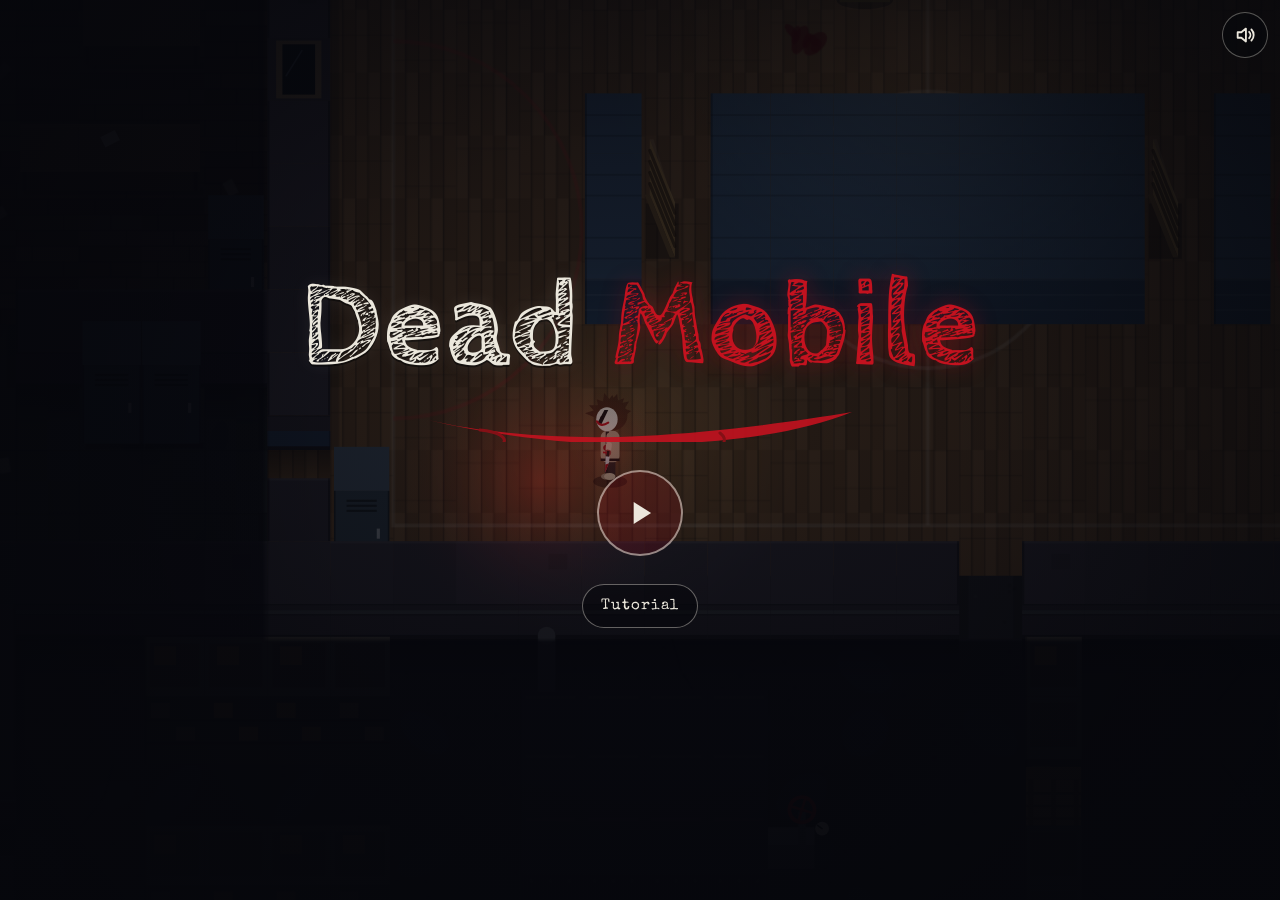
==== index.html @ 6b4eebea "Phase 2: Team-Spielregeln (Boden, Tragen, Haken, Retten, Heilen, Zappeln, Duo, Team-Ende) Neue Datei" ====
<!doctype html><html><head><meta charset=utf8><meta name=viewport content="width=device-width,initial-scale=1,viewport-fit=cover"><style>:root{color-scheme:light;box-sizing:border-box;padding-top:env(safe-area-inset-top,0px);padding-bottom:env(safe-area-inset-bottom,0px)}html{scroll-padding-top:env(safe-area-inset-top,0px)}body{margin:0;padding:0;font:14px -apple-system,BlinkMacSystemFont,sans-serif;background:#fff;color:#000}img{max-width:100%}[hidden]:not([hidden=until-found i]){display:none!important}</style></head><body>
<meta charset="utf-8">
<meta name="viewport" content="width=device-width, initial-scale=1, maximum-scale=1, user-scalable=no, viewport-fit=cover">
<meta name="theme-color" content="#06070c">
<meta name="apple-mobile-web-app-capable" content="yes">
<meta name="mobile-web-app-capable" content="yes">
<meta name="apple-mobile-web-app-status-bar-style" content="black-translucent">
<meta name="apple-mobile-web-app-title" content="Dead Mobile">
<link rel="apple-touch-icon" id="appIcon">
<link rel="icon" id="favIcon">
<title>Dead Mobile</title>
<meta name="description" content="Ein Polizist, eine verlassene Schule, ein geschminkter Killer. Aufgaben erledigen, unentdeckt bleiben, durchs Tor entkommen.">
<link rel="preconnect" href="https://fonts.googleapis.com">
<link rel="preconnect" href="https://fonts.gstatic.com" crossorigin>
<link rel="stylesheet" href="https://fonts.googleapis.com/css2?family=Cabin+Sketch:wght@700&family=Special+Elite&display=swap">
<link rel="stylesheet" href="css/style.css">

<canvas id="c" aria-label="Spielfeld"></canvas>
<div id="safe"></div>

<button id="pauseBtn" class="rnd" hidden aria-label="Pause">
  <svg viewBox="0 0 24 24"><path d="M9 5v14M15 5v14"/></svg>
</button>
<div id="specBar" hidden role="status" aria-live="polite">
  <svg viewBox="0 0 24 24" aria-hidden="true"><path d="M2 12s3.6-6 10-6 10 6 10 6-3.6 6-10 6S2 12 2 12z"/><circle cx="12" cy="12" r="3"/></svg>
  <span><span id="specText"></span><small id="specWho"></small></span>
  <button id="specNext" class="rnd" hidden aria-label="Anderen Teamkollegen ansehen" title="Wechseln"><svg viewBox="0 0 24 24"><path d="M4 9h13l-3.5-3.5M20 15H7l3.5 3.5"/></svg></button>
  <button id="specEnd" class="pill gold">Ergebnis</button>
</div>
<div id="tutCard" hidden role="status" aria-live="polite">
  <div class="thead"><div id="tutStep" class="tstep"></div><button id="tutSkip" class="skip">Überspringen ›</button></div>
  <p id="tutText"></p>
  <div class="row" id="tutGoRow" hidden><button id="tutGo" class="pill gold">Los geht’s</button></div>
</div>

<section id="title" class="screen">
  <h1 class="logo">Dead <span class="red">Mobile</span></h1>
  <svg class="smear" viewBox="0 0 440 34" aria-hidden="true"><path d="M8 12c60 14 140 20 214 16 76-4 150-14 210-24-40 16-92 26-150 30-80 6-170 2-274-22z" fill="#c3121f"/><path d="M60 22c20 2 26 8 24 12M300 25c4 3 5 6 4 9" stroke="#8e0f16" stroke-width="3" fill="none" stroke-linecap="round"/></svg>
  <button id="play" class="btn" aria-label="Spielen"><svg viewBox="0 0 24 24"><path d="M8 5v14l11-7z"/></svg></button>
  <button id="tutBtn" class="pill">Tutorial</button>
  <div id="best" class="best" hidden></div>
  <button id="sndT" class="rnd" aria-label="Ton an oder aus"></button>
</section>

<section id="pause" class="screen" hidden>
  <div class="row">
    <button id="resume" class="btn" aria-label="Weiter"><svg viewBox="0 0 24 24"><path d="M8 5v14l11-7z"/></svg></button>
    <button id="restart" class="btn" aria-label="Neu starten"><svg viewBox="0 0 24 24"><path d="M12 4a8 8 0 1 1-7.7 5.9l1.9.6A6 6 0 1 0 12 6v3L7 5l5-4z"/></svg></button>
  </div>
  <button id="sndP" class="rnd" aria-label="Ton an oder aus"></button>
</section>

<div id="rotate" role="alert">
  <h2 class="logo">Dead <span class="red">Mobile</span></h2>
  <svg viewBox="0 0 48 48" aria-hidden="true"><rect x="15" y="5" width="18" height="38" rx="3.5"/><path d="M21 9h6M22.5 39h3"/><path d="M38 30a14 14 0 0 1-8 10" stroke="#c3121f"/><path d="M29 36.5l1 3.8-3.8 1" stroke="#c3121f"/></svg>
  <p>Dreh dein Handy quer</p>
</div>

<section id="end" class="screen" hidden>
  <h2 id="endWord" class="logo"></h2>
  <div id="teamRes" class="tres" hidden></div>
  <div class="sum"><div class="grade"><b id="grade"></b><span id="score"></span></div><div id="sgrid" class="sgrid"></div></div>
  <div id="endStats" class="stats"></div>
  <div id="endBest" class="best" hidden></div>
  <button id="again" class="btn" aria-label="Nochmal"><svg viewBox="0 0 24 24"><path d="M12 4a8 8 0 1 1-7.7 5.9l1.9.6A6 6 0 1 0 12 6v3L7 5l5-4z"/></svg></button>
</section>
<!-- Reihenfolge wichtig: klassische Skripte teilen sich den globalen Gültigkeitsbereich (läuft auch per file://). -->
<script src="js/core.js"></script>
<script src="js/maps/schule.js"></script>
<script src="js/map.js"></script>
<script src="js/audio.js"></script>
<script src="js/state.js"></script>
<script src="js/tutorial.js"></script>
<script src="js/survivor.js"></script>
<script src="js/tasks.js"></script>
<script src="js/killer.js"></script>
<script src="js/flow.js"></script>
<script src="js/rules.js"></script>
<script src="js/render.js"></script>
<script src="js/figures.js"></script>
<script src="js/tiles.js"></script>
<script src="js/light.js"></script>
<script src="js/hud.js"></script>
<script src="js/main.js"></script>

</body></html>
---- css/style.css ----
/* Bewusst ein einziger Look (Nacht, Kreide, Blut) – kein Hell/Dunkel-Wechsel. */
:root{
  --ink:#06070c; --ink2:#0d0f17; --chalk:#ebe7dc; --chalk2:#a8a397; --blood:#c3121f; --stain:#ff2d2d;
  --navy:#1f2e5a; --blue:#5b86d8; --aura:#f2c14b;
  --f-chalk:"Cabin Sketch","Chalkboard SE","Marker Felt",system-ui,sans-serif;
  --f-type:"Special Elite","American Typewriter","Courier New",ui-monospace,monospace;
  color-scheme:dark;
}
*{box-sizing:border-box}
[hidden]{display:none!important}
html,body{height:100%;margin:0;background:var(--ink);overflow:hidden;overscroll-behavior:none}
body{color:var(--chalk);font-family:var(--f-type);-webkit-user-select:none;user-select:none;-webkit-tap-highlight-color:transparent;-webkit-touch-callout:none;touch-action:none}
#c{position:fixed;left:0;top:0;display:block;touch-action:none;background:#050807}
#safe{position:fixed;left:0;top:0;width:0;height:0;visibility:hidden;pointer-events:none;
  padding:env(safe-area-inset-top,0px) env(safe-area-inset-right,0px) env(safe-area-inset-bottom,0px) env(safe-area-inset-left,0px)}
.screen{position:fixed;inset:0;z-index:5;display:flex;flex-direction:column;align-items:center;justify-content:center;gap:clamp(14px,3.2vh,28px);text-align:center;
  padding:calc(env(safe-area-inset-top,0px) + 16px) calc(env(safe-area-inset-right,0px) + 16px) calc(env(safe-area-inset-bottom,0px) + 16px) calc(env(safe-area-inset-left,0px) + 16px);
  background:radial-gradient(120% 90% at 50% 45%,rgba(6,7,12,.35) 0%,rgba(6,7,12,.82) 60%,rgba(6,7,12,.96) 100%)}

.logo{margin:0;font-family:var(--f-chalk);font-weight:700;line-height:.9;letter-spacing:.01em;color:var(--chalk);
  font-size:clamp(46px,min(12vw,17vh),124px);text-wrap:balance;position:relative;
  text-shadow:0 0 18px rgba(235,231,220,.12),0 2px 0 rgba(0,0,0,.6)}
.logo .red{color:var(--blood);text-shadow:0 0 22px rgba(195,18,31,.45)}
.logo .gold{color:var(--aura);text-shadow:0 0 26px rgba(242,193,75,.45)}
.smear{display:block;width:min(70vw,440px);height:auto;margin:-4px auto 0;opacity:.9}
.tag{margin:0;font-size:13px;letter-spacing:.24em;text-transform:uppercase;color:var(--chalk2);opacity:.85}
.row{display:flex;gap:14px;align-items:center;justify-content:center;flex-wrap:wrap}
.btn{appearance:none;border:2px solid rgba(235,231,220,.55);background:rgba(195,18,31,.16);color:var(--chalk);
  width:86px;height:86px;border-radius:50%;display:grid;place-items:center;cursor:pointer;transition:transform .12s,background .2s}
.btn:active{transform:scale(.94)}
.btn:hover{background:rgba(195,18,31,.3)}
.btn:focus-visible,.rnd:focus-visible,.pill:focus-visible{outline:3px solid var(--aura);outline-offset:3px}
.btn svg{width:38px;height:38px;fill:currentColor}
.rnd{appearance:none;border:1.5px solid rgba(235,231,220,.35);background:rgba(6,7,12,.45);color:var(--chalk);
  width:46px;height:46px;border-radius:50%;display:grid;place-items:center;cursor:pointer}
.rnd svg{width:22px;height:22px;fill:none;stroke:currentColor;stroke-width:2;stroke-linecap:round;stroke-linejoin:round}
.pill{appearance:none;border:1.5px solid rgba(235,231,220,.4);background:rgba(6,7,12,.55);color:var(--chalk);
  font:15px/1 var(--f-type);letter-spacing:.06em;padding:11px 18px;border-radius:999px;cursor:pointer;min-height:44px}
.pill.gold{background:var(--aura);color:#1a1406;border-color:var(--aura);font-size:17px;padding:12px 22px}
#pauseBtn{position:fixed;z-index:4;top:calc(env(safe-area-inset-top,0px) + 10px);right:calc(env(safe-area-inset-right,0px) + 10px)}
#sndT{position:fixed;top:calc(env(safe-area-inset-top,0px) + 12px);right:calc(env(safe-area-inset-right,0px) + 12px)}
#tutCard{position:fixed;z-index:3;left:50%;transform:translateX(-50%);top:calc(env(safe-area-inset-top,0px) + 50px);
  width:min(540px,calc(100vw - 32px));padding:12px 16px 14px;border-radius:14px;pointer-events:none;
  background:rgba(6,7,12,.8);border:1px solid rgba(235,231,220,.18);box-shadow:0 8px 30px rgba(0,0,0,.5);text-align:left}
#tutCard .thead{display:flex;align-items:center;justify-content:space-between;gap:12px;margin:-6px -8px 2px 0}
#tutCard .tstep{font-size:11px;letter-spacing:.2em;text-transform:uppercase;color:var(--aura)}
#tutCard .skip{appearance:none;border:0;background:none;color:var(--chalk2);font:13px/1 var(--f-type);letter-spacing:.04em;padding:10px 8px;min-height:36px;cursor:pointer;text-decoration:underline;text-underline-offset:3px}
#tutCard .skip:focus-visible{outline:2px solid var(--aura);outline-offset:2px}
#tutCard p{margin:0;font-size:15px;line-height:1.38;color:var(--chalk);text-wrap:pretty}
#tutCard .row{justify-content:flex-start;margin-top:12px}
#tutCard button{pointer-events:auto}
@media (max-height:430px){#tutCard{top:calc(env(safe-area-inset-top,0px) + 46px);padding:9px 14px 10px}#tutCard p{font-size:14px;line-height:1.3}}
.stats{display:flex;gap:10px;align-items:center;justify-content:center;font-size:22px;font-variant-numeric:tabular-nums}
.stats svg{width:26px;height:26px}
.ic-on{fill:var(--aura);filter:drop-shadow(0 0 6px rgba(242,193,75,.6))}
.ic-off{fill:rgba(235,231,220,.2)}
.time{margin-left:10px;color:var(--chalk)}
.best{font-size:15px;color:var(--chalk2);display:flex;gap:8px;align-items:center}
.best svg{width:18px;height:18px;fill:var(--chalk2)}
#endWord.lose{color:var(--blood);text-shadow:0 0 26px rgba(195,18,31,.5)}
#endWord.win{color:var(--chalk)}
/* Zusammenfassung */
#end{gap:clamp(8px,2.4vh,18px)}
#endWord{font-size:clamp(34px,min(8vw,12vh),80px);margin:0}
.sum{display:flex;align-items:center;gap:clamp(16px,4vw,44px)}
.grade{display:flex;flex-direction:column;align-items:center;gap:2px}
.grade b{font-family:var(--f-chalk);font-size:clamp(56px,min(12vw,22vh),120px);line-height:.9;color:var(--aura);text-shadow:0 0 30px rgba(242,193,75,.45)}
.grade b.lo{color:var(--chalk2);text-shadow:none}
.grade span{font-size:13px;color:var(--chalk2);font-variant-numeric:tabular-nums}
.sgrid{display:grid;grid-template-columns:repeat(2,minmax(0,auto));gap:clamp(4px,1.2vh,9px) clamp(18px,3vw,34px);text-align:left}
.sgrid div{display:flex;justify-content:space-between;gap:16px;font-size:clamp(14px,min(2.6vw,4.4vh),18px);color:var(--chalk2);border-bottom:1px solid rgba(235,231,220,.1);padding-bottom:3px}
.sgrid div b{color:var(--chalk);font-variant-numeric:tabular-nums}
@media (max-aspect-ratio:1/1){.sum{flex-direction:column}}
/* Handy: nur quer spielbar */
#rotate{position:fixed;inset:0;z-index:30;display:none;flex-direction:column;align-items:center;justify-content:center;gap:22px;text-align:center;
  padding:calc(env(safe-area-inset-top,0px) + 24px) 24px calc(env(safe-area-inset-bottom,0px) + 24px);background:radial-gradient(120% 80% at 50% 40%,#11131d 0%,var(--ink) 70%)}
#rotate .logo{font-size:clamp(40px,12vw,64px)}
#rotate svg{width:92px;height:92px;fill:none;stroke:var(--chalk);stroke-width:1.6;stroke-linecap:round;stroke-linejoin:round;animation:turnphone 2.6s ease-in-out infinite}
#rotate p{margin:0;font-size:17px;color:var(--chalk2);letter-spacing:.04em}
@keyframes turnphone{0%,18%{transform:rotate(0)}48%,82%{transform:rotate(-90deg)}100%{transform:rotate(0)}}
@media (orientation:portrait) and (pointer:coarse){#rotate{display:flex}}
@media (prefers-reduced-motion: reduce){.btn{transition:none}#rotate svg{animation:none;transform:rotate(-90deg)}}
/* Team: Zuschauen und Ergebnis pro Survivor */
#specBar{position:fixed;z-index:3;left:50%;transform:translateX(-50%);top:calc(env(safe-area-inset-top,0px) + 50px);
  display:flex;align-items:center;gap:10px;padding:5px 6px 5px 13px;border-radius:999px;white-space:nowrap;
  background:rgba(6,7,12,.84);border:1px solid rgba(235,231,220,.22);box-shadow:0 8px 26px rgba(0,0,0,.5);font-size:13px}
#specBar>svg{width:19px;height:19px;flex:none;fill:none;stroke:var(--aura);stroke-width:2}
#specBar>span{display:flex;flex-direction:column;line-height:1.15}
#specBar small{font-size:10.5px;letter-spacing:.12em;text-transform:uppercase;color:var(--chalk2)}
#specBar small:empty{display:none}
#specBar .rnd{width:36px;height:36px;flex:none}
#specBar .rnd svg{width:19px;height:19px}
#specBar .pill.gold{min-height:36px;font-size:14px;padding:8px 16px}
/* Schmal: Banner nach unten (oben ist kein Platz neben der Team-Spalte) */
@media (max-width:780px){#specBar{top:auto;bottom:calc(env(safe-area-inset-bottom,0px) + 14px)}}
.tres{display:flex;gap:clamp(12px,3vw,30px);justify-content:center;flex-wrap:wrap;margin:-4px 0 -2px}
.tres .tr{display:flex;flex-direction:column;align-items:center;gap:3px;min-width:84px}
.tres .tp{width:clamp(38px,9vh,54px);height:clamp(38px,9vh,54px);border-radius:50%;overflow:hidden;display:grid;place-items:center;
  border:2px solid rgba(235,231,220,.35);background:#11131b}
.tres .tp img{width:100%;height:100%;display:block}
.tres .tp span{width:100%;height:100%;display:grid;place-items:center;font:700 22px var(--f-chalk);color:var(--chalk)}
.tres b{font-weight:400;font-size:14px;color:var(--chalk)}
.tres i{font-style:normal;font-size:11px;letter-spacing:.16em;text-transform:uppercase;color:var(--chalk2)}
.tres .escaped .tp{border-color:#7dff9a;box-shadow:0 0 12px rgba(125,255,160,.35)}
.tres .escaped i{color:#7dff9a}
.tres .dead .tp{border-color:rgba(195,18,31,.8);filter:grayscale(.85) brightness(.7)}
.tres .dead i{color:var(--stain)}
.tres .me b{color:var(--aura)}
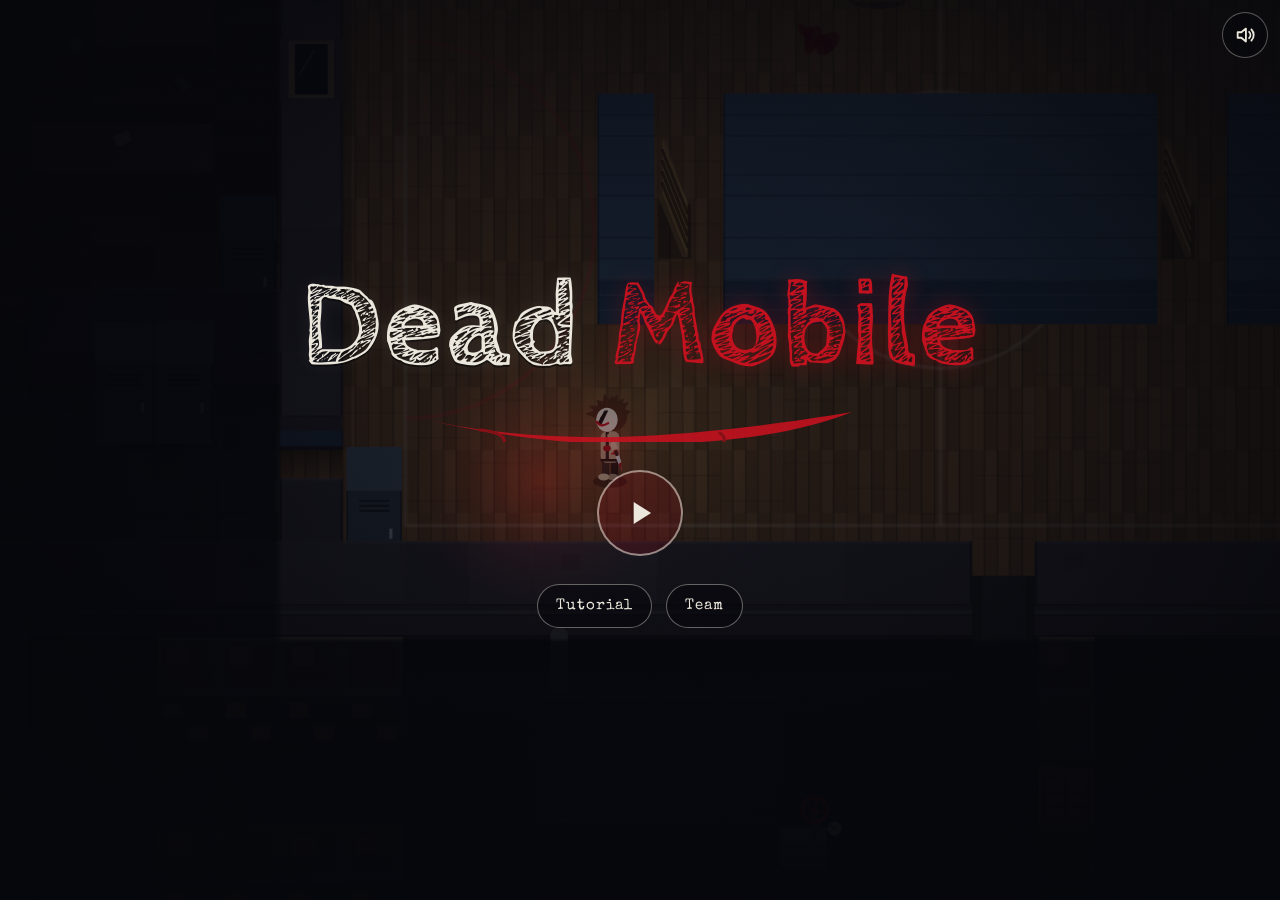
==== commit 89bbf831: "Netz Teil 1: Verbindung und Lobby (PeerJS/BroadcastChannel, Team-Menü, Raum) - js/net.js: Räume mit " ====
--- a/index.html
+++ b/index.html
@@ -21,12 +21,6 @@
 <button id="pauseBtn" class="rnd" hidden aria-label="Pause">
   <svg viewBox="0 0 24 24"><path d="M9 5v14M15 5v14"/></svg>
 </button>
-<div id="specBar" hidden role="status" aria-live="polite">
-  <svg viewBox="0 0 24 24" aria-hidden="true"><path d="M2 12s3.6-6 10-6 10 6 10 6-3.6 6-10 6S2 12 2 12z"/><circle cx="12" cy="12" r="3"/></svg>
-  <span><span id="specText"></span><small id="specWho"></small></span>
-  <button id="specNext" class="rnd" hidden aria-label="Anderen Teamkollegen ansehen" title="Wechseln"><svg viewBox="0 0 24 24"><path d="M4 9h13l-3.5-3.5M20 15H7l3.5 3.5"/></svg></button>
-  <button id="specEnd" class="pill gold">Ergebnis</button>
-</div>
 <div id="tutCard" hidden role="status" aria-live="polite">
   <div class="thead"><div id="tutStep" class="tstep"></div><button id="tutSkip" class="skip">Überspringen ›</button></div>
   <p id="tutText"></p>
@@ -37,7 +31,7 @@
   <h1 class="logo">Dead <span class="red">Mobile</span></h1>
   <svg class="smear" viewBox="0 0 440 34" aria-hidden="true"><path d="M8 12c60 14 140 20 214 16 76-4 150-14 210-24-40 16-92 26-150 30-80 6-170 2-274-22z" fill="#c3121f"/><path d="M60 22c20 2 26 8 24 12M300 25c4 3 5 6 4 9" stroke="#8e0f16" stroke-width="3" fill="none" stroke-linecap="round"/></svg>
   <button id="play" class="btn" aria-label="Spielen"><svg viewBox="0 0 24 24"><path d="M8 5v14l11-7z"/></svg></button>
-  <button id="tutBtn" class="pill">Tutorial</button>
+  <div class="row"><button id="tutBtn" class="pill">Tutorial</button><button id="teamBtn" class="pill">Team</button></div>
   <div id="best" class="best" hidden></div>
   <button id="sndT" class="rnd" aria-label="Ton an oder aus"></button>
 </section>
@@ -46,6 +40,7 @@
   <div class="row">
     <button id="resume" class="btn" aria-label="Weiter"><svg viewBox="0 0 24 24"><path d="M8 5v14l11-7z"/></svg></button>
     <button id="restart" class="btn" aria-label="Neu starten"><svg viewBox="0 0 24 24"><path d="M12 4a8 8 0 1 1-7.7 5.9l1.9.6A6 6 0 1 0 12 6v3L7 5l5-4z"/></svg></button>
+    <button id="leaveP" class="btn" hidden aria-label="Zum Menü"><svg viewBox="0 0 24 24"><path d="M4 3h10v2H6v14h8v2H4zM15.5 7.5 20 12l-4.5 4.5V13.5H9v-3h6.5z"/></svg></button>
   </div>
   <button id="sndP" class="rnd" aria-label="Ton an oder aus"></button>
 </section>
@@ -58,12 +53,61 @@
 
 <section id="end" class="screen" hidden>
   <h2 id="endWord" class="logo"></h2>
-  <div id="teamRes" class="tres" hidden></div>
   <div class="sum"><div class="grade"><b id="grade"></b><span id="score"></span></div><div id="sgrid" class="sgrid"></div></div>
   <div id="endStats" class="stats"></div>
   <div id="endBest" class="best" hidden></div>
   <button id="again" class="btn" aria-label="Nochmal"><svg viewBox="0 0 24 24"><path d="M12 4a8 8 0 1 1-7.7 5.9l1.9.6A6 6 0 1 0 12 6v3L7 5l5-4z"/></svg></button>
+  <button id="endLeave" class="pill back" hidden><svg viewBox="0 0 24 24"><path d="M15 5l-7 7 7 7"/></svg><span>Menü</span></button>
 </section>
+
+<!-- Team-Menü und Lobby (js/lobby.js) -->
+<section id="team" class="screen lob" hidden aria-labelledby="teamH">
+  <button id="teamBack" class="pill back"><svg viewBox="0 0 24 24"><path d="M15 5l-7 7 7 7"/></svg><span>Zurück</span></button>
+  <div class="lin">
+  <h2 id="teamH" class="logo sub">Team</h2>
+  <div class="lgrid">
+    <div class="panel who">
+      <label class="lbl" for="tName">Dein Name</label>
+      <input id="tName" class="field" maxlength="14" autocomplete="off" autocapitalize="words" spellcheck="false" enterkeyhint="done">
+      <div class="lbl">Deine Figur</div>
+      <div id="tSkins" class="skins" role="radiogroup" aria-label="Deine Figur"></div>
+    </div>
+    <div class="panel acts">
+      <div id="tMaps" class="maps" hidden></div>
+      <button id="tBots" class="pill gold">Mit Bots spielen</button>
+      <button id="tHost" class="pill">Raum erstellen</button>
+      <div class="or"><span>oder beitreten</span></div>
+      <div class="joinrow">
+        <input id="tCode" class="field code" maxlength="4" placeholder="CODE" autocomplete="off" autocapitalize="characters" spellcheck="false" enterkeyhint="go" aria-label="Raumcode">
+        <button id="tJoin" class="pill">Beitreten</button>
+      </div>
+    </div>
+  </div>
+  <p id="tMsg" class="nmsg" role="status" aria-live="polite"></p>
+  </div>
+</section>
+
+<section id="room" class="screen lob" hidden aria-labelledby="rCodeLbl">
+  <button id="roomBack" class="pill back"><svg viewBox="0 0 24 24"><path d="M15 5l-7 7 7 7"/></svg><span>Verlassen</span></button>
+  <div class="lin">
+  <div class="lgrid">
+    <div class="panel rinfo">
+      <div id="rCodeLbl" class="lbl">Raumcode</div>
+      <div id="rCode" class="bigcode" title="Zum Kopieren antippen"></div>
+      <p id="rHint" class="hint"></p>
+      <div class="lbl">Karte</div>
+      <div id="rMaps" class="maps"></div>
+    </div>
+    <div class="panel rplay">
+      <div class="lbl">Spieler <span id="rCount"></span></div>
+      <ol id="rList" class="plist"></ol>
+      <button id="rStart" class="pill gold">Starten</button>
+      <p id="rWait" class="wait">Warte auf den Host</p>
+    </div>
+  </div>
+  </div>
+</section>
+<div id="notice" role="alert" hidden></div>
 <!-- Reihenfolge wichtig: klassische Skripte teilen sich den globalen Gültigkeitsbereich (läuft auch per file://). -->
 <script src="js/core.js"></script>
 <script src="js/maps/schule.js"></script>
@@ -75,12 +119,13 @@
 <script src="js/tasks.js"></script>
 <script src="js/killer.js"></script>
 <script src="js/flow.js"></script>
-<script src="js/rules.js"></script>
 <script src="js/render.js"></script>
 <script src="js/figures.js"></script>
 <script src="js/tiles.js"></script>
 <script src="js/light.js"></script>
 <script src="js/hud.js"></script>
+<script src="js/net.js"></script>
+<script src="js/lobby.js"></script>
 <script src="js/main.js"></script>
 
 </body></html>
--- a/css/style.css
+++ b/css/style.css
@@ -80,29 +80,116 @@
 @keyframes turnphone{0%,18%{transform:rotate(0)}48%,82%{transform:rotate(-90deg)}100%{transform:rotate(0)}}
 @media (orientation:portrait) and (pointer:coarse){#rotate{display:flex}}
 @media (prefers-reduced-motion: reduce){.btn{transition:none}#rotate svg{animation:none;transform:rotate(-90deg)}}
-/* Team: Zuschauen und Ergebnis pro Survivor */
-#specBar{position:fixed;z-index:3;left:50%;transform:translateX(-50%);top:calc(env(safe-area-inset-top,0px) + 50px);
-  display:flex;align-items:center;gap:10px;padding:5px 6px 5px 13px;border-radius:999px;white-space:nowrap;
-  background:rgba(6,7,12,.84);border:1px solid rgba(235,231,220,.22);box-shadow:0 8px 26px rgba(0,0,0,.5);font-size:13px}
-#specBar>svg{width:19px;height:19px;flex:none;fill:none;stroke:var(--aura);stroke-width:2}
-#specBar>span{display:flex;flex-direction:column;line-height:1.15}
-#specBar small{font-size:10.5px;letter-spacing:.12em;text-transform:uppercase;color:var(--chalk2)}
-#specBar small:empty{display:none}
-#specBar .rnd{width:36px;height:36px;flex:none}
-#specBar .rnd svg{width:19px;height:19px}
-#specBar .pill.gold{min-height:36px;font-size:14px;padding:8px 16px}
-/* Schmal: Banner nach unten (oben ist kein Platz neben der Team-Spalte) */
-@media (max-width:780px){#specBar{top:auto;bottom:calc(env(safe-area-inset-bottom,0px) + 14px)}}
-.tres{display:flex;gap:clamp(12px,3vw,30px);justify-content:center;flex-wrap:wrap;margin:-4px 0 -2px}
-.tres .tr{display:flex;flex-direction:column;align-items:center;gap:3px;min-width:84px}
-.tres .tp{width:clamp(38px,9vh,54px);height:clamp(38px,9vh,54px);border-radius:50%;overflow:hidden;display:grid;place-items:center;
-  border:2px solid rgba(235,231,220,.35);background:#11131b}
-.tres .tp img{width:100%;height:100%;display:block}
-.tres .tp span{width:100%;height:100%;display:grid;place-items:center;font:700 22px var(--f-chalk);color:var(--chalk)}
-.tres b{font-weight:400;font-size:14px;color:var(--chalk)}
-.tres i{font-style:normal;font-size:11px;letter-spacing:.16em;text-transform:uppercase;color:var(--chalk2)}
-.tres .escaped .tp{border-color:#7dff9a;box-shadow:0 0 12px rgba(125,255,160,.35)}
-.tres .escaped i{color:#7dff9a}
-.tres .dead .tp{border-color:rgba(195,18,31,.8);filter:grayscale(.85) brightness(.7)}
-.tres .dead i{color:var(--stain)}
-.tres .me b{color:var(--aura)}
+
+/* ================= Team-Menü & Lobby ================= */
+.pill{transition:border-color .15s,background .15s,transform .12s}
+.pill:hover:not(:disabled){border-color:rgba(235,231,220,.75)}
+.pill:active:not(:disabled){transform:scale(.97)}
+.pill:disabled{opacity:.38;cursor:default}
+.pill.gold:hover:not(:disabled){border-color:#ffd779;background:#ffd066}
+.pill svg,.arr svg{width:16px;height:16px;flex:none;fill:none;stroke:currentColor;stroke-width:2.4;stroke-linecap:round;stroke-linejoin:round}
+.back{position:fixed;z-index:6;top:calc(env(safe-area-inset-top,0px) + 10px);left:calc(env(safe-area-inset-left,0px) + 10px);
+  display:inline-flex;align-items:center;gap:6px;padding:10px 16px 10px 11px}
+/* Inhalt mittig, oben Platz für „Zurück"; passt er nicht, wird gescrollt statt abgeschnitten (margin:auto statt center) */
+.lob{justify-content:flex-start;overflow-y:auto;touch-action:pan-y;padding-top:calc(env(safe-area-inset-top,0px) + 60px)}
+.lin{margin:auto 0;width:100%;display:flex;flex-direction:column;align-items:center;gap:clamp(8px,2.6vh,18px)}
+.lob .sub{font-size:clamp(34px,min(7vw,11vh),60px);margin-bottom:-2px}
+.lgrid{display:flex;gap:clamp(10px,2.2vw,22px);align-items:stretch;justify-content:center;width:100%;max-width:820px}
+.panel{display:flex;flex-direction:column;gap:clamp(6px,1.5vh,10px);text-align:left;
+  padding:clamp(10px,2.6vh,18px) clamp(12px,2.2vw,20px);border-radius:16px;
+  background:rgba(6,7,12,.74);border:1px solid rgba(235,231,220,.16);box-shadow:0 10px 34px rgba(0,0,0,.45)}
+.lbl{font-size:11px;letter-spacing:.22em;text-transform:uppercase;color:var(--chalk2)}
+.field{appearance:none;-webkit-appearance:none;-webkit-user-select:text;user-select:text;touch-action:manipulation;
+  font:17px/1.2 var(--f-type);color:var(--chalk);background:rgba(235,231,220,.06);border:1.5px solid rgba(235,231,220,.3);
+  border-radius:12px;min-height:44px;padding:9px 13px;width:100%;outline:none;transition:border-color .15s,box-shadow .15s}
+.field::placeholder{color:rgba(235,231,220,.32)}
+.field:focus{border-color:var(--aura);box-shadow:0 0 0 3px rgba(242,193,75,.16)}
+.field:disabled{opacity:.5}
+/* Figurenwahl */
+.skins{display:flex;gap:clamp(6px,1.2vw,12px)}
+.skin{appearance:none;flex:1 1 0;display:flex;flex-direction:column;align-items:center;gap:5px;min-width:0;min-height:44px;
+  padding:clamp(5px,1.4vh,9px) 6px clamp(6px,1.5vh,9px);border-radius:14px;cursor:pointer;
+  border:1.5px solid rgba(235,231,220,.16);background:rgba(235,231,220,.035);color:var(--chalk2);font:13px/1.1 var(--f-type);
+  transition:border-color .15s,background .15s,color .15s,transform .12s}
+.skin img{display:block;width:clamp(46px,14.5vh,78px);height:clamp(46px,14.5vh,78px);border-radius:50%;opacity:.72;transition:opacity .15s,transform .15s}
+.skin:hover:not(:disabled){border-color:rgba(235,231,220,.4)}
+.skin:active:not(:disabled){transform:scale(.97)}
+.skin[aria-checked=true]{border-color:var(--aura);background:rgba(242,193,75,.09);color:var(--chalk);box-shadow:0 0 22px rgba(242,193,75,.14)}
+.skin[aria-checked=true] img{opacity:1;transform:scale(1.04)}
+.skin:focus-visible,.field:focus-visible{outline:3px solid var(--aura);outline-offset:2px}
+.skin:disabled{cursor:default}
+.who{width:clamp(290px,42vw,390px)}
+/* Aktionen */
+.acts{justify-content:center;min-width:clamp(230px,30vw,270px)}
+.acts>.pill{width:100%}
+.or{display:flex;align-items:center;gap:10px;margin:2px 0;color:var(--chalk2);font-size:11px;letter-spacing:.2em;text-transform:uppercase}
+.or::before,.or::after{content:'';flex:1;height:1px;background:rgba(235,231,220,.16)}
+.joinrow{display:flex;flex-wrap:wrap;gap:8px}
+.field.code{flex:1 1 5.6em;min-width:0;width:auto;text-align:center;font:700 21px/1 var(--f-chalk);letter-spacing:.28em;padding-left:calc(13px + .28em);text-transform:uppercase}
+.field.code::placeholder{letter-spacing:.2em;font-size:17px}
+.joinrow .pill{flex:1 0 auto}
+/* Kartenwahl: ‹ Name › */
+.maps{display:flex;gap:12px;align-items:center;justify-content:center;width:100%}
+.mapname{font-size:16px;color:var(--chalk)}
+.mapsel{display:flex;align-items:center;flex:1;min-width:0;max-width:290px;height:46px;border-radius:999px;
+  border:1.5px solid rgba(242,193,75,.55);background:rgba(242,193,75,.06)}
+.mapsel .mapname{flex:1;min-width:0;text-align:center;color:var(--aura);white-space:nowrap;overflow:hidden;text-overflow:ellipsis}
+.arr{appearance:none;flex:none;width:43px;height:43px;border:0;border-radius:50%;background:none;color:var(--chalk);display:grid;place-items:center;cursor:pointer;transition:background .15s}
+.arr svg{width:18px;height:18px}
+.arr:hover:not(:disabled){background:rgba(235,231,220,.1)}
+.arr:active:not(:disabled){background:rgba(235,231,220,.18)}
+.arr:focus-visible{outline:3px solid var(--aura);outline-offset:-3px}
+.arr:disabled{opacity:.38;cursor:default}
+/* Meldungen */
+.nmsg{margin:0;min-height:1.35em;font-size:15px;line-height:1.35;color:var(--chalk2);max-width:min(640px,calc(100vw - 32px));text-wrap:balance}
+.nmsg.err{color:#ff6b6b}
+.nmsg.err::before{content:'';display:inline-block;width:.5em;height:.5em;margin:0 .55em .08em 0;border-radius:50%;background:var(--blood);box-shadow:0 0 8px var(--stain)}
+.nmsg.busy::after,.wait::after{content:'';display:inline-block;width:1.4em;text-align:left;animation:dots 1.2s steps(4,end) infinite}
+@keyframes dots{0%{content:''}25%{content:'.'}50%{content:'..'}75%{content:'...'}}
+/* Raum */
+.rinfo{align-items:center;justify-content:center;text-align:center;min-width:clamp(230px,30vw,280px)}
+.bigcode{font:700 clamp(50px,min(10vw,18vh),96px)/.95 var(--f-chalk);letter-spacing:.16em;margin-right:-.16em;color:var(--aura);
+  text-shadow:0 0 30px rgba(242,193,75,.32),0 2px 0 rgba(0,0,0,.6);-webkit-user-select:text;user-select:text;cursor:copy}
+.hint{margin:0 0 clamp(2px,1vh,8px);max-width:17em;font-size:14px;line-height:1.35;color:var(--chalk2);text-wrap:balance}
+.rplay{min-width:clamp(260px,36vw,330px);justify-content:center}
+.plist{list-style:none;margin:0;padding:0;display:flex;flex-direction:column;gap:clamp(5px,1.2vh,8px)}
+.slot{display:flex;align-items:center;gap:11px;min-height:clamp(40px,12vh,56px);padding:3px 12px 3px 3px;border-radius:999px;
+  background:rgba(235,231,220,.05);border:1px solid rgba(235,231,220,.14)}
+.slot img{display:block;flex:none;width:clamp(34px,10.5vh,48px);height:clamp(34px,10.5vh,48px);border-radius:50%}
+.slot .nm{flex:1;min-width:0;display:flex;flex-direction:column;gap:2px}
+.slot b{font-weight:400;font-size:16px;line-height:1.15;color:var(--chalk);white-space:nowrap;overflow:hidden;text-overflow:ellipsis}
+.slot small{font-size:12px;color:var(--chalk2)}
+.slot .tag{flex:none;font-size:10.5px;letter-spacing:.16em;text-transform:uppercase;padding:4px 8px 3px;border-radius:999px;border:1px solid rgba(235,231,220,.25);color:var(--chalk2)}
+.slot .tag.me{border-color:var(--aura);color:var(--aura)}
+.slot.me{border-color:rgba(242,193,75,.45);background:rgba(242,193,75,.06)}
+.slot.bot{background:none;border-style:dashed;border-color:rgba(235,231,220,.16)}
+.slot.bot img{opacity:.38;filter:grayscale(.8)}
+.slot.bot b{color:var(--chalk2)}
+.slot.bot .tag{border-color:transparent;opacity:.7}
+.slot.new{animation:slotIn .45s ease-out}
+@keyframes slotIn{from{transform:translateX(14px);opacity:0;border-color:var(--aura)}}
+.rplay>.pill{width:100%;margin-top:clamp(2px,.8vh,6px)}
+.wait{margin:clamp(2px,.8vh,6px) 0 0;text-align:center;font-size:15px;color:var(--chalk2)}
+/* Hinweis auf dem Titel (z. B. Host hat den Raum verlassen) */
+#notice{position:fixed;z-index:8;left:50%;top:calc(env(safe-area-inset-top,0px) + 14px);transform:translateX(-50%);
+  max-width:calc(100vw - 140px);padding:11px 18px;border-radius:12px;cursor:pointer;text-align:center;
+  background:rgba(22,6,9,.92);border:1px solid rgba(195,18,31,.75);color:var(--chalk);font-size:15px;line-height:1.3;
+  box-shadow:0 8px 28px rgba(0,0,0,.55),0 0 24px rgba(195,18,31,.25);animation:noticeIn .3s ease-out;transition:opacity .4s}
+#notice.out{opacity:0}
+@keyframes noticeIn{from{opacity:0;transform:translate(-50%,-8px)}}
+/* Wenig Höhe (Handy quer): Überschrift kleiner, Abstände enger */
+@media (max-height:420px){
+  .lob{padding-top:calc(env(safe-area-inset-top,0px) + 58px);padding-bottom:calc(env(safe-area-inset-bottom,0px) + 8px)}
+  .lin{gap:8px}
+  .lob .sub{font-size:34px}
+  .skin span{font-size:12px}
+}
+@media (max-height:360px){#team .sub,#team .or{display:none}}
+@media (max-width:640px){#tMaps .lbl{display:none}}
+/* Schmal (Hochformat am Desktop): untereinander */
+@media (max-aspect-ratio:1/1){.lgrid{flex-direction:column;align-items:center;max-width:420px}.lgrid .panel{width:100%}}
+/* Bildschirmtastatur (Handy): nur das aktive Feld oben zeigen */
+#team.kb-name .lin,#team.kb-code .lin{margin-top:0}
+#team.kb-name .sub,#team.kb-name .acts,#team.kb-name .skins,#team.kb-name .who>div.lbl,
+#team.kb-code .sub,#team.kb-code .who,#team.kb-code .acts>:not(.joinrow){display:none}
+@media (prefers-reduced-motion: reduce){.slot.new,#notice{animation:none}.nmsg.busy::after,.wait::after{animation:none;content:'…'}}
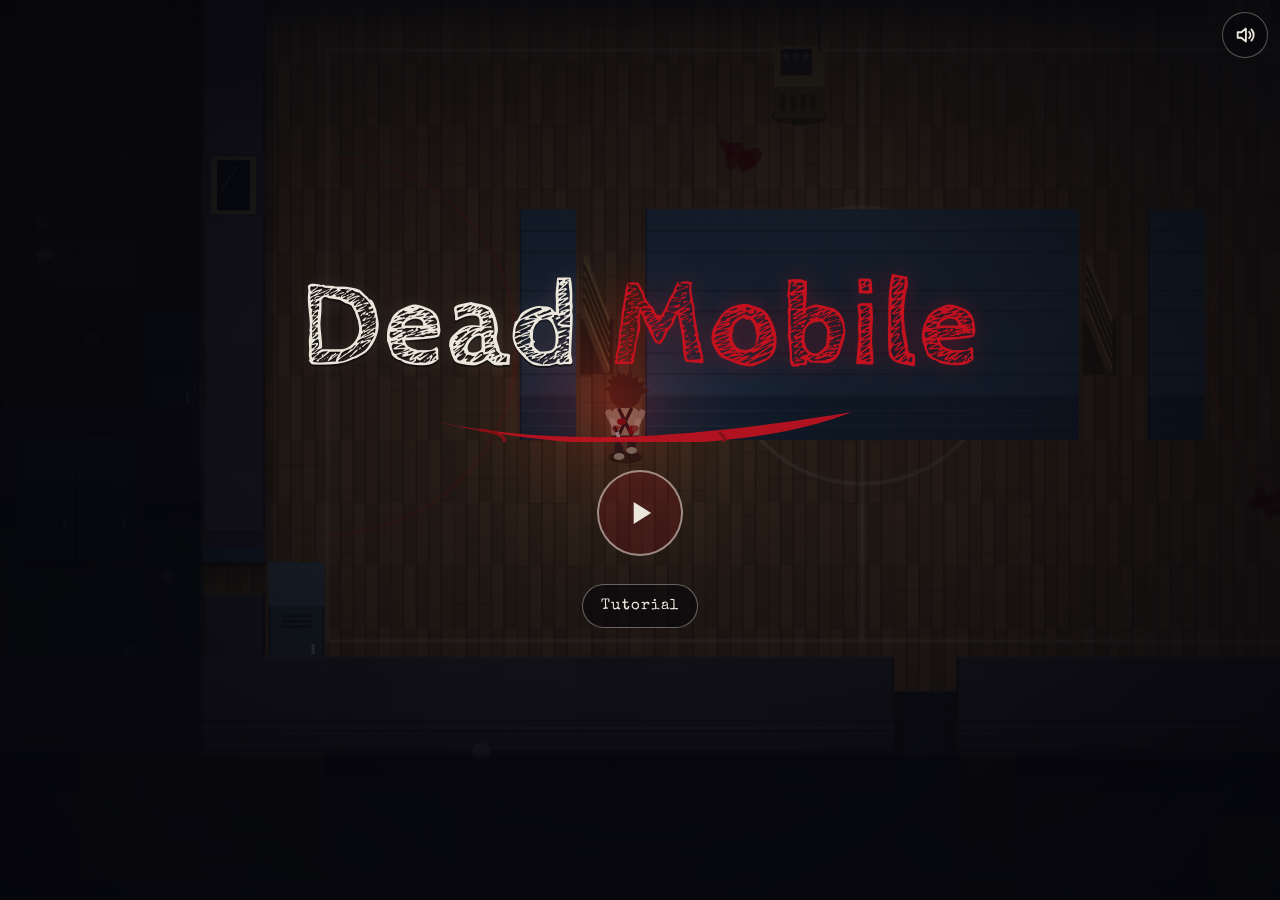
==== commit 525be04d: "Phase 2 zusammenführen: Team-Regeln (Agent „Regeln“) Am Boden/Kriechen, Aufheben und Tragen, Haken m" ====
--- a/index.html
+++ b/index.html
@@ -21,6 +21,12 @@
 <button id="pauseBtn" class="rnd" hidden aria-label="Pause">
   <svg viewBox="0 0 24 24"><path d="M9 5v14M15 5v14"/></svg>
 </button>
+<div id="specBar" hidden role="status" aria-live="polite">
+  <svg viewBox="0 0 24 24" aria-hidden="true"><path d="M2 12s3.6-6 10-6 10 6 10 6-3.6 6-10 6S2 12 2 12z"/><circle cx="12" cy="12" r="3"/></svg>
+  <span><span id="specText"></span><small id="specWho"></small></span>
+  <button id="specNext" class="rnd" hidden aria-label="Anderen Teamkollegen ansehen" title="Wechseln"><svg viewBox="0 0 24 24"><path d="M4 9h13l-3.5-3.5M20 15H7l3.5 3.5"/></svg></button>
+  <button id="specEnd" class="pill gold">Ergebnis</button>
+</div>
 <div id="tutCard" hidden role="status" aria-live="polite">
   <div class="thead"><div id="tutStep" class="tstep"></div><button id="tutSkip" class="skip">Überspringen ›</button></div>
   <p id="tutText"></p>
@@ -31,7 +37,7 @@
   <h1 class="logo">Dead <span class="red">Mobile</span></h1>
   <svg class="smear" viewBox="0 0 440 34" aria-hidden="true"><path d="M8 12c60 14 140 20 214 16 76-4 150-14 210-24-40 16-92 26-150 30-80 6-170 2-274-22z" fill="#c3121f"/><path d="M60 22c20 2 26 8 24 12M300 25c4 3 5 6 4 9" stroke="#8e0f16" stroke-width="3" fill="none" stroke-linecap="round"/></svg>
   <button id="play" class="btn" aria-label="Spielen"><svg viewBox="0 0 24 24"><path d="M8 5v14l11-7z"/></svg></button>
-  <div class="row"><button id="tutBtn" class="pill">Tutorial</button><button id="teamBtn" class="pill">Team</button></div>
+  <button id="tutBtn" class="pill">Tutorial</button>
   <div id="best" class="best" hidden></div>
   <button id="sndT" class="rnd" aria-label="Ton an oder aus"></button>
 </section>
@@ -40,7 +46,6 @@
   <div class="row">
     <button id="resume" class="btn" aria-label="Weiter"><svg viewBox="0 0 24 24"><path d="M8 5v14l11-7z"/></svg></button>
     <button id="restart" class="btn" aria-label="Neu starten"><svg viewBox="0 0 24 24"><path d="M12 4a8 8 0 1 1-7.7 5.9l1.9.6A6 6 0 1 0 12 6v3L7 5l5-4z"/></svg></button>
-    <button id="leaveP" class="btn" hidden aria-label="Zum Menü"><svg viewBox="0 0 24 24"><path d="M4 3h10v2H6v14h8v2H4zM15.5 7.5 20 12l-4.5 4.5V13.5H9v-3h6.5z"/></svg></button>
   </div>
   <button id="sndP" class="rnd" aria-label="Ton an oder aus"></button>
 </section>
@@ -53,64 +58,17 @@
 
 <section id="end" class="screen" hidden>
   <h2 id="endWord" class="logo"></h2>
+  <div id="teamRes" class="tres" hidden></div>
   <div class="sum"><div class="grade"><b id="grade"></b><span id="score"></span></div><div id="sgrid" class="sgrid"></div></div>
   <div id="endStats" class="stats"></div>
   <div id="endBest" class="best" hidden></div>
   <button id="again" class="btn" aria-label="Nochmal"><svg viewBox="0 0 24 24"><path d="M12 4a8 8 0 1 1-7.7 5.9l1.9.6A6 6 0 1 0 12 6v3L7 5l5-4z"/></svg></button>
-  <button id="endLeave" class="pill back" hidden><svg viewBox="0 0 24 24"><path d="M15 5l-7 7 7 7"/></svg><span>Menü</span></button>
 </section>
-
-<!-- Team-Menü und Lobby (js/lobby.js) -->
-<section id="team" class="screen lob" hidden aria-labelledby="teamH">
-  <button id="teamBack" class="pill back"><svg viewBox="0 0 24 24"><path d="M15 5l-7 7 7 7"/></svg><span>Zurück</span></button>
-  <div class="lin">
-  <h2 id="teamH" class="logo sub">Team</h2>
-  <div class="lgrid">
-    <div class="panel who">
-      <label class="lbl" for="tName">Dein Name</label>
-      <input id="tName" class="field" maxlength="14" autocomplete="off" autocapitalize="words" spellcheck="false" enterkeyhint="done">
-      <div class="lbl">Deine Figur</div>
-      <div id="tSkins" class="skins" role="radiogroup" aria-label="Deine Figur"></div>
-    </div>
-    <div class="panel acts">
-      <div id="tMaps" class="maps" hidden></div>
-      <button id="tBots" class="pill gold">Mit Bots spielen</button>
-      <button id="tHost" class="pill">Raum erstellen</button>
-      <div class="or"><span>oder beitreten</span></div>
-      <div class="joinrow">
-        <input id="tCode" class="field code" maxlength="4" placeholder="CODE" autocomplete="off" autocapitalize="characters" spellcheck="false" enterkeyhint="go" aria-label="Raumcode">
-        <button id="tJoin" class="pill">Beitreten</button>
-      </div>
-    </div>
-  </div>
-  <p id="tMsg" class="nmsg" role="status" aria-live="polite"></p>
-  </div>
-</section>
-
-<section id="room" class="screen lob" hidden aria-labelledby="rCodeLbl">
-  <button id="roomBack" class="pill back"><svg viewBox="0 0 24 24"><path d="M15 5l-7 7 7 7"/></svg><span>Verlassen</span></button>
-  <div class="lin">
-  <div class="lgrid">
-    <div class="panel rinfo">
-      <div id="rCodeLbl" class="lbl">Raumcode</div>
-      <div id="rCode" class="bigcode" title="Zum Kopieren antippen"></div>
-      <p id="rHint" class="hint"></p>
-      <div class="lbl">Karte</div>
-      <div id="rMaps" class="maps"></div>
-    </div>
-    <div class="panel rplay">
-      <div class="lbl">Spieler <span id="rCount"></span></div>
-      <ol id="rList" class="plist"></ol>
-      <button id="rStart" class="pill gold">Starten</button>
-      <p id="rWait" class="wait">Warte auf den Host</p>
-    </div>
-  </div>
-  </div>
-</section>
-<div id="notice" role="alert" hidden></div>
 <!-- Reihenfolge wichtig: klassische Skripte teilen sich den globalen Gültigkeitsbereich (läuft auch per file://). -->
 <script src="js/core.js"></script>
 <script src="js/maps/schule.js"></script>
+<script src="js/maps/ferienlager.js"></script>
+<script src="js/maps/krankenhaus.js"></script>
 <script src="js/map.js"></script>
 <script src="js/audio.js"></script>
 <script src="js/state.js"></script>
@@ -119,13 +77,12 @@
 <script src="js/tasks.js"></script>
 <script src="js/killer.js"></script>
 <script src="js/flow.js"></script>
+<script src="js/rules.js"></script>
 <script src="js/render.js"></script>
 <script src="js/figures.js"></script>
 <script src="js/tiles.js"></script>
 <script src="js/light.js"></script>
 <script src="js/hud.js"></script>
-<script src="js/net.js"></script>
-<script src="js/lobby.js"></script>
 <script src="js/main.js"></script>
 
 </body></html>
--- a/css/style.css
+++ b/css/style.css
@@ -80,116 +80,29 @@
 @keyframes turnphone{0%,18%{transform:rotate(0)}48%,82%{transform:rotate(-90deg)}100%{transform:rotate(0)}}
 @media (orientation:portrait) and (pointer:coarse){#rotate{display:flex}}
 @media (prefers-reduced-motion: reduce){.btn{transition:none}#rotate svg{animation:none;transform:rotate(-90deg)}}
-
-/* ================= Team-Menü & Lobby ================= */
-.pill{transition:border-color .15s,background .15s,transform .12s}
-.pill:hover:not(:disabled){border-color:rgba(235,231,220,.75)}
-.pill:active:not(:disabled){transform:scale(.97)}
-.pill:disabled{opacity:.38;cursor:default}
-.pill.gold:hover:not(:disabled){border-color:#ffd779;background:#ffd066}
-.pill svg,.arr svg{width:16px;height:16px;flex:none;fill:none;stroke:currentColor;stroke-width:2.4;stroke-linecap:round;stroke-linejoin:round}
-.back{position:fixed;z-index:6;top:calc(env(safe-area-inset-top,0px) + 10px);left:calc(env(safe-area-inset-left,0px) + 10px);
-  display:inline-flex;align-items:center;gap:6px;padding:10px 16px 10px 11px}
-/* Inhalt mittig, oben Platz für „Zurück"; passt er nicht, wird gescrollt statt abgeschnitten (margin:auto statt center) */
-.lob{justify-content:flex-start;overflow-y:auto;touch-action:pan-y;padding-top:calc(env(safe-area-inset-top,0px) + 60px)}
-.lin{margin:auto 0;width:100%;display:flex;flex-direction:column;align-items:center;gap:clamp(8px,2.6vh,18px)}
-.lob .sub{font-size:clamp(34px,min(7vw,11vh),60px);margin-bottom:-2px}
-.lgrid{display:flex;gap:clamp(10px,2.2vw,22px);align-items:stretch;justify-content:center;width:100%;max-width:820px}
-.panel{display:flex;flex-direction:column;gap:clamp(6px,1.5vh,10px);text-align:left;
-  padding:clamp(10px,2.6vh,18px) clamp(12px,2.2vw,20px);border-radius:16px;
-  background:rgba(6,7,12,.74);border:1px solid rgba(235,231,220,.16);box-shadow:0 10px 34px rgba(0,0,0,.45)}
-.lbl{font-size:11px;letter-spacing:.22em;text-transform:uppercase;color:var(--chalk2)}
-.field{appearance:none;-webkit-appearance:none;-webkit-user-select:text;user-select:text;touch-action:manipulation;
-  font:17px/1.2 var(--f-type);color:var(--chalk);background:rgba(235,231,220,.06);border:1.5px solid rgba(235,231,220,.3);
-  border-radius:12px;min-height:44px;padding:9px 13px;width:100%;outline:none;transition:border-color .15s,box-shadow .15s}
-.field::placeholder{color:rgba(235,231,220,.32)}
-.field:focus{border-color:var(--aura);box-shadow:0 0 0 3px rgba(242,193,75,.16)}
-.field:disabled{opacity:.5}
-/* Figurenwahl */
-.skins{display:flex;gap:clamp(6px,1.2vw,12px)}
-.skin{appearance:none;flex:1 1 0;display:flex;flex-direction:column;align-items:center;gap:5px;min-width:0;min-height:44px;
-  padding:clamp(5px,1.4vh,9px) 6px clamp(6px,1.5vh,9px);border-radius:14px;cursor:pointer;
-  border:1.5px solid rgba(235,231,220,.16);background:rgba(235,231,220,.035);color:var(--chalk2);font:13px/1.1 var(--f-type);
-  transition:border-color .15s,background .15s,color .15s,transform .12s}
-.skin img{display:block;width:clamp(46px,14.5vh,78px);height:clamp(46px,14.5vh,78px);border-radius:50%;opacity:.72;transition:opacity .15s,transform .15s}
-.skin:hover:not(:disabled){border-color:rgba(235,231,220,.4)}
-.skin:active:not(:disabled){transform:scale(.97)}
-.skin[aria-checked=true]{border-color:var(--aura);background:rgba(242,193,75,.09);color:var(--chalk);box-shadow:0 0 22px rgba(242,193,75,.14)}
-.skin[aria-checked=true] img{opacity:1;transform:scale(1.04)}
-.skin:focus-visible,.field:focus-visible{outline:3px solid var(--aura);outline-offset:2px}
-.skin:disabled{cursor:default}
-.who{width:clamp(290px,42vw,390px)}
-/* Aktionen */
-.acts{justify-content:center;min-width:clamp(230px,30vw,270px)}
-.acts>.pill{width:100%}
-.or{display:flex;align-items:center;gap:10px;margin:2px 0;color:var(--chalk2);font-size:11px;letter-spacing:.2em;text-transform:uppercase}
-.or::before,.or::after{content:'';flex:1;height:1px;background:rgba(235,231,220,.16)}
-.joinrow{display:flex;flex-wrap:wrap;gap:8px}
-.field.code{flex:1 1 5.6em;min-width:0;width:auto;text-align:center;font:700 21px/1 var(--f-chalk);letter-spacing:.28em;padding-left:calc(13px + .28em);text-transform:uppercase}
-.field.code::placeholder{letter-spacing:.2em;font-size:17px}
-.joinrow .pill{flex:1 0 auto}
-/* Kartenwahl: ‹ Name › */
-.maps{display:flex;gap:12px;align-items:center;justify-content:center;width:100%}
-.mapname{font-size:16px;color:var(--chalk)}
-.mapsel{display:flex;align-items:center;flex:1;min-width:0;max-width:290px;height:46px;border-radius:999px;
-  border:1.5px solid rgba(242,193,75,.55);background:rgba(242,193,75,.06)}
-.mapsel .mapname{flex:1;min-width:0;text-align:center;color:var(--aura);white-space:nowrap;overflow:hidden;text-overflow:ellipsis}
-.arr{appearance:none;flex:none;width:43px;height:43px;border:0;border-radius:50%;background:none;color:var(--chalk);display:grid;place-items:center;cursor:pointer;transition:background .15s}
-.arr svg{width:18px;height:18px}
-.arr:hover:not(:disabled){background:rgba(235,231,220,.1)}
-.arr:active:not(:disabled){background:rgba(235,231,220,.18)}
-.arr:focus-visible{outline:3px solid var(--aura);outline-offset:-3px}
-.arr:disabled{opacity:.38;cursor:default}
-/* Meldungen */
-.nmsg{margin:0;min-height:1.35em;font-size:15px;line-height:1.35;color:var(--chalk2);max-width:min(640px,calc(100vw - 32px));text-wrap:balance}
-.nmsg.err{color:#ff6b6b}
-.nmsg.err::before{content:'';display:inline-block;width:.5em;height:.5em;margin:0 .55em .08em 0;border-radius:50%;background:var(--blood);box-shadow:0 0 8px var(--stain)}
-.nmsg.busy::after,.wait::after{content:'';display:inline-block;width:1.4em;text-align:left;animation:dots 1.2s steps(4,end) infinite}
-@keyframes dots{0%{content:''}25%{content:'.'}50%{content:'..'}75%{content:'...'}}
-/* Raum */
-.rinfo{align-items:center;justify-content:center;text-align:center;min-width:clamp(230px,30vw,280px)}
-.bigcode{font:700 clamp(50px,min(10vw,18vh),96px)/.95 var(--f-chalk);letter-spacing:.16em;margin-right:-.16em;color:var(--aura);
-  text-shadow:0 0 30px rgba(242,193,75,.32),0 2px 0 rgba(0,0,0,.6);-webkit-user-select:text;user-select:text;cursor:copy}
-.hint{margin:0 0 clamp(2px,1vh,8px);max-width:17em;font-size:14px;line-height:1.35;color:var(--chalk2);text-wrap:balance}
-.rplay{min-width:clamp(260px,36vw,330px);justify-content:center}
-.plist{list-style:none;margin:0;padding:0;display:flex;flex-direction:column;gap:clamp(5px,1.2vh,8px)}
-.slot{display:flex;align-items:center;gap:11px;min-height:clamp(40px,12vh,56px);padding:3px 12px 3px 3px;border-radius:999px;
-  background:rgba(235,231,220,.05);border:1px solid rgba(235,231,220,.14)}
-.slot img{display:block;flex:none;width:clamp(34px,10.5vh,48px);height:clamp(34px,10.5vh,48px);border-radius:50%}
-.slot .nm{flex:1;min-width:0;display:flex;flex-direction:column;gap:2px}
-.slot b{font-weight:400;font-size:16px;line-height:1.15;color:var(--chalk);white-space:nowrap;overflow:hidden;text-overflow:ellipsis}
-.slot small{font-size:12px;color:var(--chalk2)}
-.slot .tag{flex:none;font-size:10.5px;letter-spacing:.16em;text-transform:uppercase;padding:4px 8px 3px;border-radius:999px;border:1px solid rgba(235,231,220,.25);color:var(--chalk2)}
-.slot .tag.me{border-color:var(--aura);color:var(--aura)}
-.slot.me{border-color:rgba(242,193,75,.45);background:rgba(242,193,75,.06)}
-.slot.bot{background:none;border-style:dashed;border-color:rgba(235,231,220,.16)}
-.slot.bot img{opacity:.38;filter:grayscale(.8)}
-.slot.bot b{color:var(--chalk2)}
-.slot.bot .tag{border-color:transparent;opacity:.7}
-.slot.new{animation:slotIn .45s ease-out}
-@keyframes slotIn{from{transform:translateX(14px);opacity:0;border-color:var(--aura)}}
-.rplay>.pill{width:100%;margin-top:clamp(2px,.8vh,6px)}
-.wait{margin:clamp(2px,.8vh,6px) 0 0;text-align:center;font-size:15px;color:var(--chalk2)}
-/* Hinweis auf dem Titel (z. B. Host hat den Raum verlassen) */
-#notice{position:fixed;z-index:8;left:50%;top:calc(env(safe-area-inset-top,0px) + 14px);transform:translateX(-50%);
-  max-width:calc(100vw - 140px);padding:11px 18px;border-radius:12px;cursor:pointer;text-align:center;
-  background:rgba(22,6,9,.92);border:1px solid rgba(195,18,31,.75);color:var(--chalk);font-size:15px;line-height:1.3;
-  box-shadow:0 8px 28px rgba(0,0,0,.55),0 0 24px rgba(195,18,31,.25);animation:noticeIn .3s ease-out;transition:opacity .4s}
-#notice.out{opacity:0}
-@keyframes noticeIn{from{opacity:0;transform:translate(-50%,-8px)}}
-/* Wenig Höhe (Handy quer): Überschrift kleiner, Abstände enger */
-@media (max-height:420px){
-  .lob{padding-top:calc(env(safe-area-inset-top,0px) + 58px);padding-bottom:calc(env(safe-area-inset-bottom,0px) + 8px)}
-  .lin{gap:8px}
-  .lob .sub{font-size:34px}
-  .skin span{font-size:12px}
-}
-@media (max-height:360px){#team .sub,#team .or{display:none}}
-@media (max-width:640px){#tMaps .lbl{display:none}}
-/* Schmal (Hochformat am Desktop): untereinander */
-@media (max-aspect-ratio:1/1){.lgrid{flex-direction:column;align-items:center;max-width:420px}.lgrid .panel{width:100%}}
-/* Bildschirmtastatur (Handy): nur das aktive Feld oben zeigen */
-#team.kb-name .lin,#team.kb-code .lin{margin-top:0}
-#team.kb-name .sub,#team.kb-name .acts,#team.kb-name .skins,#team.kb-name .who>div.lbl,
-#team.kb-code .sub,#team.kb-code .who,#team.kb-code .acts>:not(.joinrow){display:none}
-@media (prefers-reduced-motion: reduce){.slot.new,#notice{animation:none}.nmsg.busy::after,.wait::after{animation:none;content:'…'}}
+/* Team: Zuschauen und Ergebnis pro Survivor */
+#specBar{position:fixed;z-index:3;left:50%;transform:translateX(-50%);top:calc(env(safe-area-inset-top,0px) + 50px);
+  display:flex;align-items:center;gap:10px;padding:5px 6px 5px 13px;border-radius:999px;white-space:nowrap;
+  background:rgba(6,7,12,.84);border:1px solid rgba(235,231,220,.22);box-shadow:0 8px 26px rgba(0,0,0,.5);font-size:13px}
+#specBar>svg{width:19px;height:19px;flex:none;fill:none;stroke:var(--aura);stroke-width:2}
+#specBar>span{display:flex;flex-direction:column;line-height:1.15}
+#specBar small{font-size:10.5px;letter-spacing:.12em;text-transform:uppercase;color:var(--chalk2)}
+#specBar small:empty{display:none}
+#specBar .rnd{width:36px;height:36px;flex:none}
+#specBar .rnd svg{width:19px;height:19px}
+#specBar .pill.gold{min-height:36px;font-size:14px;padding:8px 16px}
+/* Schmal: Banner nach unten (oben ist kein Platz neben der Team-Spalte) */
+@media (max-width:780px){#specBar{top:auto;bottom:calc(env(safe-area-inset-bottom,0px) + 14px)}}
+.tres{display:flex;gap:clamp(12px,3vw,30px);justify-content:center;flex-wrap:wrap;margin:-4px 0 -2px}
+.tres .tr{display:flex;flex-direction:column;align-items:center;gap:3px;min-width:84px}
+.tres .tp{width:clamp(38px,9vh,54px);height:clamp(38px,9vh,54px);border-radius:50%;overflow:hidden;display:grid;place-items:center;
+  border:2px solid rgba(235,231,220,.35);background:#11131b}
+.tres .tp img{width:100%;height:100%;display:block}
+.tres .tp span{width:100%;height:100%;display:grid;place-items:center;font:700 22px var(--f-chalk);color:var(--chalk)}
+.tres b{font-weight:400;font-size:14px;color:var(--chalk)}
+.tres i{font-style:normal;font-size:11px;letter-spacing:.16em;text-transform:uppercase;color:var(--chalk2)}
+.tres .escaped .tp{border-color:#7dff9a;box-shadow:0 0 12px rgba(125,255,160,.35)}
+.tres .escaped i{color:#7dff9a}
+.tres .dead .tp{border-color:rgba(195,18,31,.8);filter:grayscale(.85) brightness(.7)}
+.tres .dead i{color:var(--stain)}
+.tres .me b{color:var(--aura)}
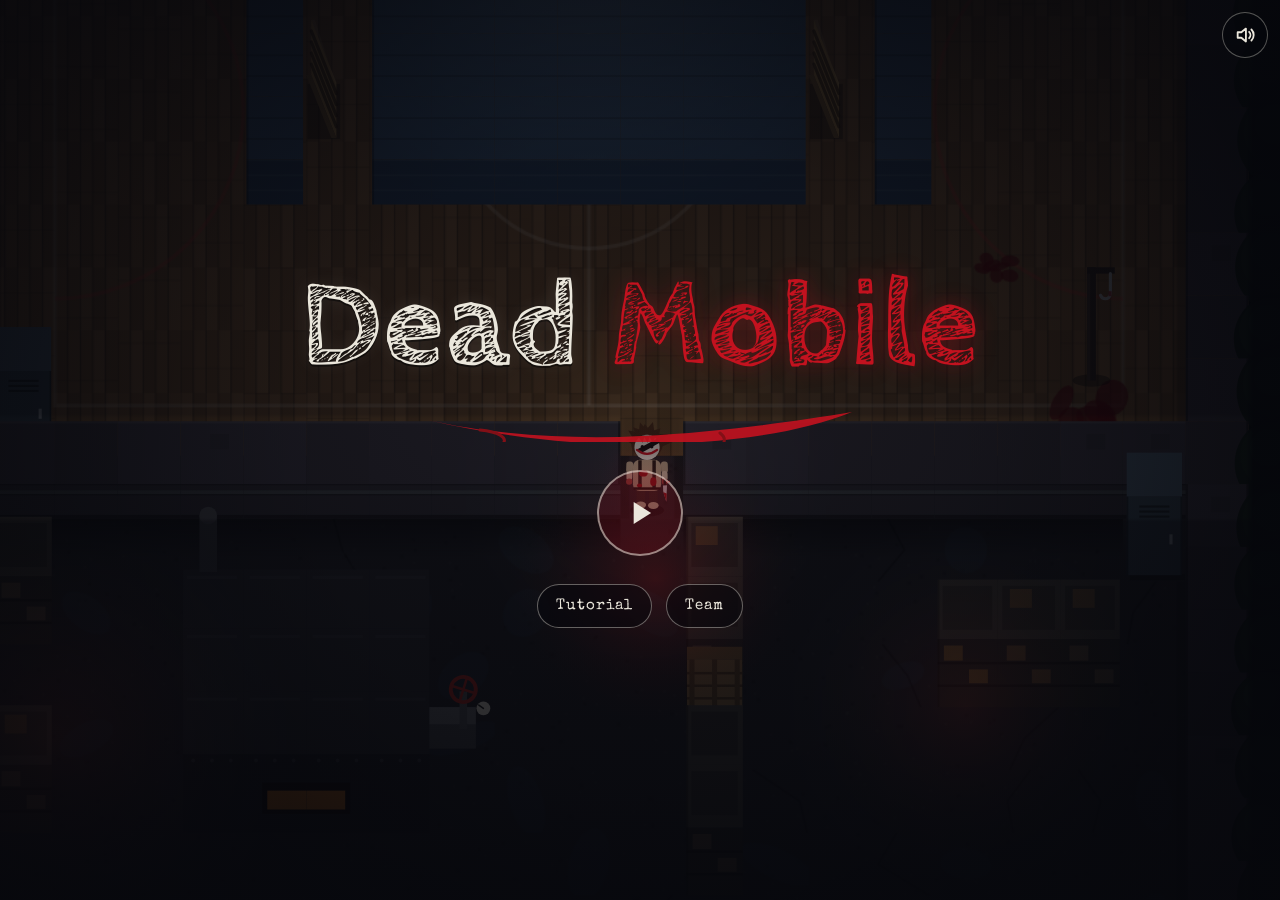
==== commit f63d2b4a: "Netz Teil 1 zusammenführen: Verbindung und Lobby (Agent „Netz“) Titel-Knopf „Team“, Team-Menü (Name," ====
--- a/index.html
+++ b/index.html
@@ -37,7 +37,7 @@
   <h1 class="logo">Dead <span class="red">Mobile</span></h1>
   <svg class="smear" viewBox="0 0 440 34" aria-hidden="true"><path d="M8 12c60 14 140 20 214 16 76-4 150-14 210-24-40 16-92 26-150 30-80 6-170 2-274-22z" fill="#c3121f"/><path d="M60 22c20 2 26 8 24 12M300 25c4 3 5 6 4 9" stroke="#8e0f16" stroke-width="3" fill="none" stroke-linecap="round"/></svg>
   <button id="play" class="btn" aria-label="Spielen"><svg viewBox="0 0 24 24"><path d="M8 5v14l11-7z"/></svg></button>
-  <button id="tutBtn" class="pill">Tutorial</button>
+  <div class="row"><button id="tutBtn" class="pill">Tutorial</button><button id="teamBtn" class="pill">Team</button></div>
   <div id="best" class="best" hidden></div>
   <button id="sndT" class="rnd" aria-label="Ton an oder aus"></button>
 </section>
@@ -46,6 +46,7 @@
   <div class="row">
     <button id="resume" class="btn" aria-label="Weiter"><svg viewBox="0 0 24 24"><path d="M8 5v14l11-7z"/></svg></button>
     <button id="restart" class="btn" aria-label="Neu starten"><svg viewBox="0 0 24 24"><path d="M12 4a8 8 0 1 1-7.7 5.9l1.9.6A6 6 0 1 0 12 6v3L7 5l5-4z"/></svg></button>
+    <button id="leaveP" class="btn" hidden aria-label="Zum Menü"><svg viewBox="0 0 24 24"><path d="M4 3h10v2H6v14h8v2H4zM15.5 7.5 20 12l-4.5 4.5V13.5H9v-3h6.5z"/></svg></button>
   </div>
   <button id="sndP" class="rnd" aria-label="Ton an oder aus"></button>
 </section>
@@ -63,7 +64,57 @@
   <div id="endStats" class="stats"></div>
   <div id="endBest" class="best" hidden></div>
   <button id="again" class="btn" aria-label="Nochmal"><svg viewBox="0 0 24 24"><path d="M12 4a8 8 0 1 1-7.7 5.9l1.9.6A6 6 0 1 0 12 6v3L7 5l5-4z"/></svg></button>
+  <button id="endLeave" class="pill back" hidden><svg viewBox="0 0 24 24"><path d="M15 5l-7 7 7 7"/></svg><span>Menü</span></button>
 </section>
+
+<!-- Team-Menü und Lobby (js/lobby.js) -->
+<section id="team" class="screen lob" hidden aria-labelledby="teamH">
+  <button id="teamBack" class="pill back"><svg viewBox="0 0 24 24"><path d="M15 5l-7 7 7 7"/></svg><span>Zurück</span></button>
+  <div class="lin">
+  <h2 id="teamH" class="logo sub">Team</h2>
+  <div class="lgrid">
+    <div class="panel who">
+      <label class="lbl" for="tName">Dein Name</label>
+      <input id="tName" class="field" maxlength="14" autocomplete="off" autocapitalize="words" spellcheck="false" enterkeyhint="done">
+      <div class="lbl">Deine Figur</div>
+      <div id="tSkins" class="skins" role="radiogroup" aria-label="Deine Figur"></div>
+    </div>
+    <div class="panel acts">
+      <div id="tMaps" class="maps" hidden></div>
+      <button id="tBots" class="pill gold">Mit Bots spielen</button>
+      <button id="tHost" class="pill">Raum erstellen</button>
+      <div class="or"><span>oder beitreten</span></div>
+      <div class="joinrow">
+        <input id="tCode" class="field code" maxlength="4" placeholder="CODE" autocomplete="off" autocapitalize="characters" spellcheck="false" enterkeyhint="go" aria-label="Raumcode">
+        <button id="tJoin" class="pill">Beitreten</button>
+      </div>
+    </div>
+  </div>
+  <p id="tMsg" class="nmsg" role="status" aria-live="polite"></p>
+  </div>
+</section>
+
+<section id="room" class="screen lob" hidden aria-labelledby="rCodeLbl">
+  <button id="roomBack" class="pill back"><svg viewBox="0 0 24 24"><path d="M15 5l-7 7 7 7"/></svg><span>Verlassen</span></button>
+  <div class="lin">
+  <div class="lgrid">
+    <div class="panel rinfo">
+      <div id="rCodeLbl" class="lbl">Raumcode</div>
+      <div id="rCode" class="bigcode" title="Zum Kopieren antippen"></div>
+      <p id="rHint" class="hint"></p>
+      <div class="lbl">Karte</div>
+      <div id="rMaps" class="maps"></div>
+    </div>
+    <div class="panel rplay">
+      <div class="lbl">Spieler <span id="rCount"></span></div>
+      <ol id="rList" class="plist"></ol>
+      <button id="rStart" class="pill gold">Starten</button>
+      <p id="rWait" class="wait">Warte auf den Host</p>
+    </div>
+  </div>
+  </div>
+</section>
+<div id="notice" role="alert" hidden></div>
 <!-- Reihenfolge wichtig: klassische Skripte teilen sich den globalen Gültigkeitsbereich (läuft auch per file://). -->
 <script src="js/core.js"></script>
 <script src="js/maps/schule.js"></script>
@@ -83,6 +134,8 @@
 <script src="js/tiles.js"></script>
 <script src="js/light.js"></script>
 <script src="js/hud.js"></script>
+<script src="js/net.js"></script>
+<script src="js/lobby.js"></script>
 <script src="js/main.js"></script>
 
 </body></html>
--- a/css/style.css
+++ b/css/style.css
@@ -106,3 +106,116 @@
 .tres .dead .tp{border-color:rgba(195,18,31,.8);filter:grayscale(.85) brightness(.7)}
 .tres .dead i{color:var(--stain)}
 .tres .me b{color:var(--aura)}
+
+/* ================= Team-Menü & Lobby ================= */
+.pill{transition:border-color .15s,background .15s,transform .12s}
+.pill:hover:not(:disabled){border-color:rgba(235,231,220,.75)}
+.pill:active:not(:disabled){transform:scale(.97)}
+.pill:disabled{opacity:.38;cursor:default}
+.pill.gold:hover:not(:disabled){border-color:#ffd779;background:#ffd066}
+.pill svg,.arr svg{width:16px;height:16px;flex:none;fill:none;stroke:currentColor;stroke-width:2.4;stroke-linecap:round;stroke-linejoin:round}
+.back{position:fixed;z-index:6;top:calc(env(safe-area-inset-top,0px) + 10px);left:calc(env(safe-area-inset-left,0px) + 10px);
+  display:inline-flex;align-items:center;gap:6px;padding:10px 16px 10px 11px}
+/* Inhalt mittig, oben Platz für „Zurück"; passt er nicht, wird gescrollt statt abgeschnitten (margin:auto statt center) */
+.lob{justify-content:flex-start;overflow-y:auto;touch-action:pan-y;padding-top:calc(env(safe-area-inset-top,0px) + 60px)}
+.lin{margin:auto 0;width:100%;display:flex;flex-direction:column;align-items:center;gap:clamp(8px,2.6vh,18px)}
+.lob .sub{font-size:clamp(34px,min(7vw,11vh),60px);margin-bottom:-2px}
+.lgrid{display:flex;gap:clamp(10px,2.2vw,22px);align-items:stretch;justify-content:center;width:100%;max-width:820px}
+.panel{display:flex;flex-direction:column;gap:clamp(6px,1.5vh,10px);text-align:left;
+  padding:clamp(10px,2.6vh,18px) clamp(12px,2.2vw,20px);border-radius:16px;
+  background:rgba(6,7,12,.74);border:1px solid rgba(235,231,220,.16);box-shadow:0 10px 34px rgba(0,0,0,.45)}
+.lbl{font-size:11px;letter-spacing:.22em;text-transform:uppercase;color:var(--chalk2)}
+.field{appearance:none;-webkit-appearance:none;-webkit-user-select:text;user-select:text;touch-action:manipulation;
+  font:17px/1.2 var(--f-type);color:var(--chalk);background:rgba(235,231,220,.06);border:1.5px solid rgba(235,231,220,.3);
+  border-radius:12px;min-height:44px;padding:9px 13px;width:100%;outline:none;transition:border-color .15s,box-shadow .15s}
+.field::placeholder{color:rgba(235,231,220,.32)}
+.field:focus{border-color:var(--aura);box-shadow:0 0 0 3px rgba(242,193,75,.16)}
+.field:disabled{opacity:.5}
+/* Figurenwahl */
+.skins{display:flex;gap:clamp(6px,1.2vw,12px)}
+.skin{appearance:none;flex:1 1 0;display:flex;flex-direction:column;align-items:center;gap:5px;min-width:0;min-height:44px;
+  padding:clamp(5px,1.4vh,9px) 6px clamp(6px,1.5vh,9px);border-radius:14px;cursor:pointer;
+  border:1.5px solid rgba(235,231,220,.16);background:rgba(235,231,220,.035);color:var(--chalk2);font:13px/1.1 var(--f-type);
+  transition:border-color .15s,background .15s,color .15s,transform .12s}
+.skin img{display:block;width:clamp(46px,14.5vh,78px);height:clamp(46px,14.5vh,78px);border-radius:50%;opacity:.72;transition:opacity .15s,transform .15s}
+.skin:hover:not(:disabled){border-color:rgba(235,231,220,.4)}
+.skin:active:not(:disabled){transform:scale(.97)}
+.skin[aria-checked=true]{border-color:var(--aura);background:rgba(242,193,75,.09);color:var(--chalk);box-shadow:0 0 22px rgba(242,193,75,.14)}
+.skin[aria-checked=true] img{opacity:1;transform:scale(1.04)}
+.skin:focus-visible,.field:focus-visible{outline:3px solid var(--aura);outline-offset:2px}
+.skin:disabled{cursor:default}
+.who{width:clamp(290px,42vw,390px)}
+/* Aktionen */
+.acts{justify-content:center;min-width:clamp(230px,30vw,270px)}
+.acts>.pill{width:100%}
+.or{display:flex;align-items:center;gap:10px;margin:2px 0;color:var(--chalk2);font-size:11px;letter-spacing:.2em;text-transform:uppercase}
+.or::before,.or::after{content:'';flex:1;height:1px;background:rgba(235,231,220,.16)}
+.joinrow{display:flex;flex-wrap:wrap;gap:8px}
+.field.code{flex:1 1 5.6em;min-width:0;width:auto;text-align:center;font:700 21px/1 var(--f-chalk);letter-spacing:.28em;padding-left:calc(13px + .28em);text-transform:uppercase}
+.field.code::placeholder{letter-spacing:.2em;font-size:17px}
+.joinrow .pill{flex:1 0 auto}
+/* Kartenwahl: ‹ Name › */
+.maps{display:flex;gap:12px;align-items:center;justify-content:center;width:100%}
+.mapname{font-size:16px;color:var(--chalk)}
+.mapsel{display:flex;align-items:center;flex:1;min-width:0;max-width:290px;height:46px;border-radius:999px;
+  border:1.5px solid rgba(242,193,75,.55);background:rgba(242,193,75,.06)}
+.mapsel .mapname{flex:1;min-width:0;text-align:center;color:var(--aura);white-space:nowrap;overflow:hidden;text-overflow:ellipsis}
+.arr{appearance:none;flex:none;width:43px;height:43px;border:0;border-radius:50%;background:none;color:var(--chalk);display:grid;place-items:center;cursor:pointer;transition:background .15s}
+.arr svg{width:18px;height:18px}
+.arr:hover:not(:disabled){background:rgba(235,231,220,.1)}
+.arr:active:not(:disabled){background:rgba(235,231,220,.18)}
+.arr:focus-visible{outline:3px solid var(--aura);outline-offset:-3px}
+.arr:disabled{opacity:.38;cursor:default}
+/* Meldungen */
+.nmsg{margin:0;min-height:1.35em;font-size:15px;line-height:1.35;color:var(--chalk2);max-width:min(640px,calc(100vw - 32px));text-wrap:balance}
+.nmsg.err{color:#ff6b6b}
+.nmsg.err::before{content:'';display:inline-block;width:.5em;height:.5em;margin:0 .55em .08em 0;border-radius:50%;background:var(--blood);box-shadow:0 0 8px var(--stain)}
+.nmsg.busy::after,.wait::after{content:'';display:inline-block;width:1.4em;text-align:left;animation:dots 1.2s steps(4,end) infinite}
+@keyframes dots{0%{content:''}25%{content:'.'}50%{content:'..'}75%{content:'...'}}
+/* Raum */
+.rinfo{align-items:center;justify-content:center;text-align:center;min-width:clamp(230px,30vw,280px)}
+.bigcode{font:700 clamp(50px,min(10vw,18vh),96px)/.95 var(--f-chalk);letter-spacing:.16em;margin-right:-.16em;color:var(--aura);
+  text-shadow:0 0 30px rgba(242,193,75,.32),0 2px 0 rgba(0,0,0,.6);-webkit-user-select:text;user-select:text;cursor:copy}
+.hint{margin:0 0 clamp(2px,1vh,8px);max-width:17em;font-size:14px;line-height:1.35;color:var(--chalk2);text-wrap:balance}
+.rplay{min-width:clamp(260px,36vw,330px);justify-content:center}
+.plist{list-style:none;margin:0;padding:0;display:flex;flex-direction:column;gap:clamp(5px,1.2vh,8px)}
+.slot{display:flex;align-items:center;gap:11px;min-height:clamp(40px,12vh,56px);padding:3px 12px 3px 3px;border-radius:999px;
+  background:rgba(235,231,220,.05);border:1px solid rgba(235,231,220,.14)}
+.slot img{display:block;flex:none;width:clamp(34px,10.5vh,48px);height:clamp(34px,10.5vh,48px);border-radius:50%}
+.slot .nm{flex:1;min-width:0;display:flex;flex-direction:column;gap:2px}
+.slot b{font-weight:400;font-size:16px;line-height:1.15;color:var(--chalk);white-space:nowrap;overflow:hidden;text-overflow:ellipsis}
+.slot small{font-size:12px;color:var(--chalk2)}
+.slot .tag{flex:none;font-size:10.5px;letter-spacing:.16em;text-transform:uppercase;padding:4px 8px 3px;border-radius:999px;border:1px solid rgba(235,231,220,.25);color:var(--chalk2)}
+.slot .tag.me{border-color:var(--aura);color:var(--aura)}
+.slot.me{border-color:rgba(242,193,75,.45);background:rgba(242,193,75,.06)}
+.slot.bot{background:none;border-style:dashed;border-color:rgba(235,231,220,.16)}
+.slot.bot img{opacity:.38;filter:grayscale(.8)}
+.slot.bot b{color:var(--chalk2)}
+.slot.bot .tag{border-color:transparent;opacity:.7}
+.slot.new{animation:slotIn .45s ease-out}
+@keyframes slotIn{from{transform:translateX(14px);opacity:0;border-color:var(--aura)}}
+.rplay>.pill{width:100%;margin-top:clamp(2px,.8vh,6px)}
+.wait{margin:clamp(2px,.8vh,6px) 0 0;text-align:center;font-size:15px;color:var(--chalk2)}
+/* Hinweis auf dem Titel (z. B. Host hat den Raum verlassen) */
+#notice{position:fixed;z-index:8;left:50%;top:calc(env(safe-area-inset-top,0px) + 14px);transform:translateX(-50%);
+  max-width:calc(100vw - 140px);padding:11px 18px;border-radius:12px;cursor:pointer;text-align:center;
+  background:rgba(22,6,9,.92);border:1px solid rgba(195,18,31,.75);color:var(--chalk);font-size:15px;line-height:1.3;
+  box-shadow:0 8px 28px rgba(0,0,0,.55),0 0 24px rgba(195,18,31,.25);animation:noticeIn .3s ease-out;transition:opacity .4s}
+#notice.out{opacity:0}
+@keyframes noticeIn{from{opacity:0;transform:translate(-50%,-8px)}}
+/* Wenig Höhe (Handy quer): Überschrift kleiner, Abstände enger */
+@media (max-height:420px){
+  .lob{padding-top:calc(env(safe-area-inset-top,0px) + 58px);padding-bottom:calc(env(safe-area-inset-bottom,0px) + 8px)}
+  .lin{gap:8px}
+  .lob .sub{font-size:34px}
+  .skin span{font-size:12px}
+}
+@media (max-height:360px){#team .sub,#team .or{display:none}}
+@media (max-width:640px){#tMaps .lbl{display:none}}
+/* Schmal (Hochformat am Desktop): untereinander */
+@media (max-aspect-ratio:1/1){.lgrid{flex-direction:column;align-items:center;max-width:420px}.lgrid .panel{width:100%}}
+/* Bildschirmtastatur (Handy): nur das aktive Feld oben zeigen */
+#team.kb-name .lin,#team.kb-code .lin{margin-top:0}
+#team.kb-name .sub,#team.kb-name .acts,#team.kb-name .skins,#team.kb-name .who>div.lbl,
+#team.kb-code .sub,#team.kb-code .who,#team.kb-code .acts>:not(.joinrow){display:none}
+@media (prefers-reduced-motion: reduce){.slot.new,#notice{animation:none}.nmsg.busy::after,.wait::after{animation:none;content:'…'}}
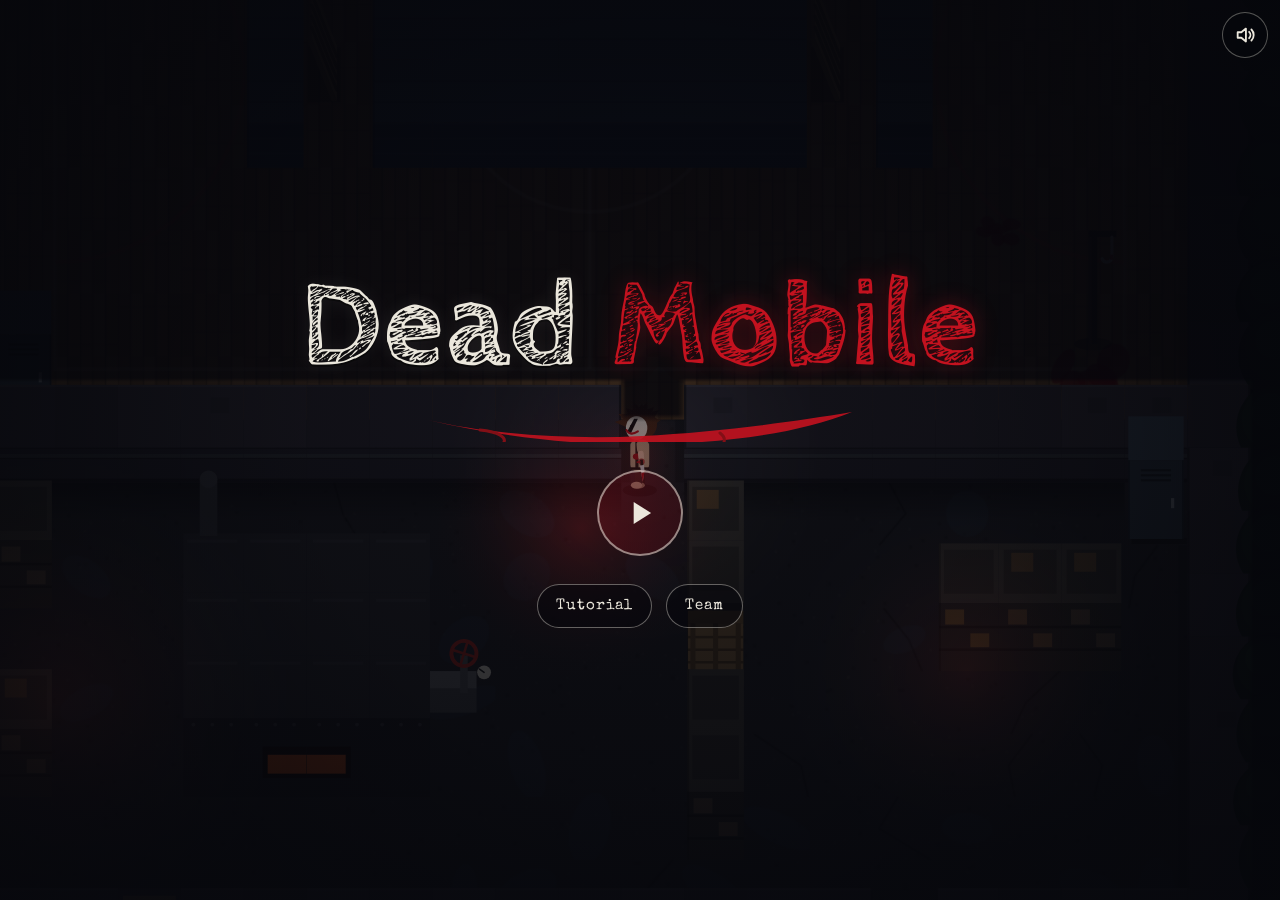
==== commit 243c39a1: "Bots (Phase 3): KI-Überlebende für freie Plätze + Simulation - js/bots.js: Bots.attach() gibt jedem " ====
--- a/index.html
+++ b/index.html
@@ -129,6 +129,7 @@
 <script src="js/killer.js"></script>
 <script src="js/flow.js"></script>
 <script src="js/rules.js"></script>
+<script src="js/bots.js"></script>
 <script src="js/render.js"></script>
 <script src="js/figures.js"></script>
 <script src="js/tiles.js"></script>
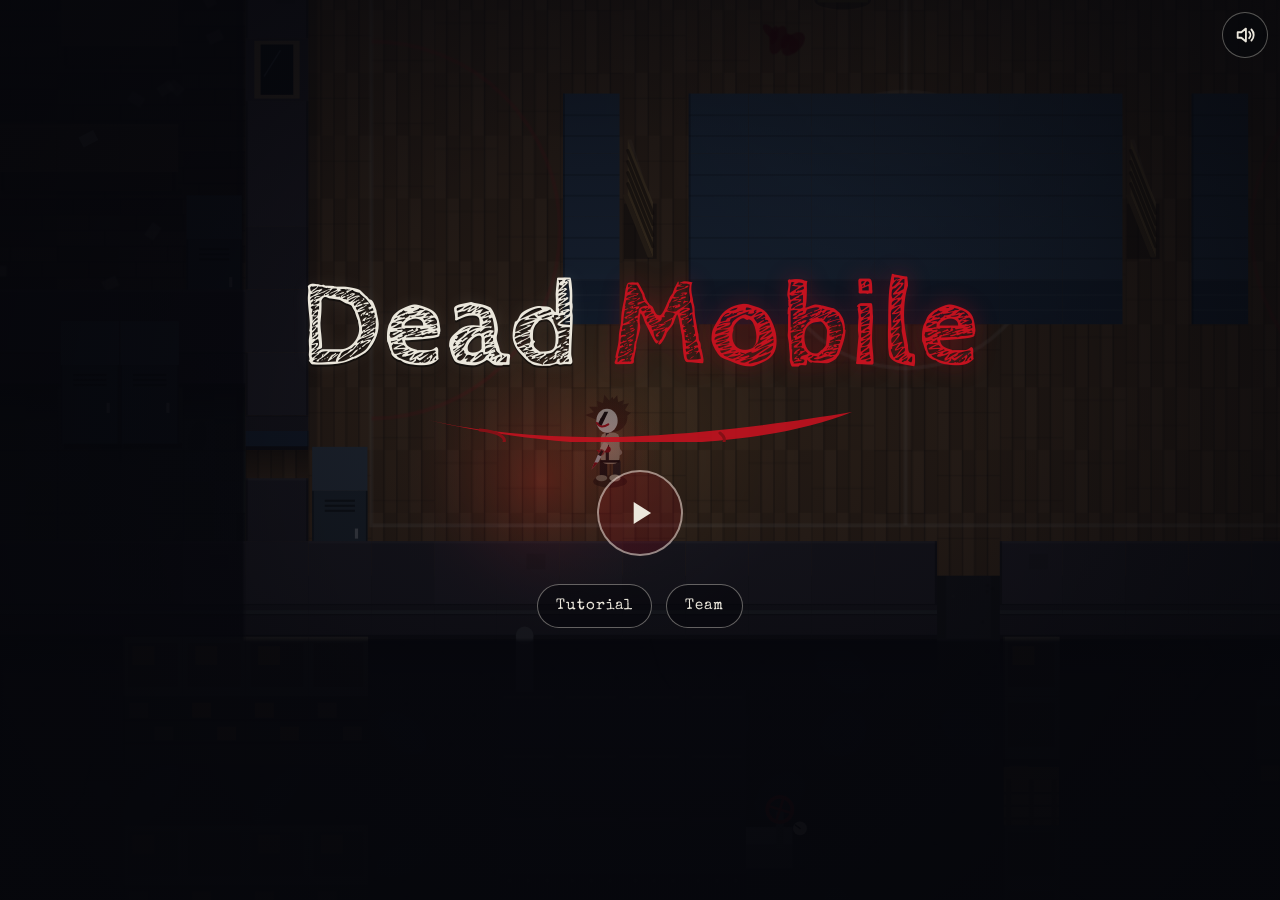
==== commit f8f3a1a7: "Netz Teil 2: Synchronisierung im Spiel (Host maßgeblich) - js/sync.js: Host simuliert Killer, Bots, " ====
--- a/index.html
+++ b/index.html
@@ -137,6 +137,7 @@
 <script src="js/hud.js"></script>
 <script src="js/net.js"></script>
 <script src="js/lobby.js"></script>
+<script src="js/sync.js"></script>
 <script src="js/main.js"></script>
 
 </body></html>
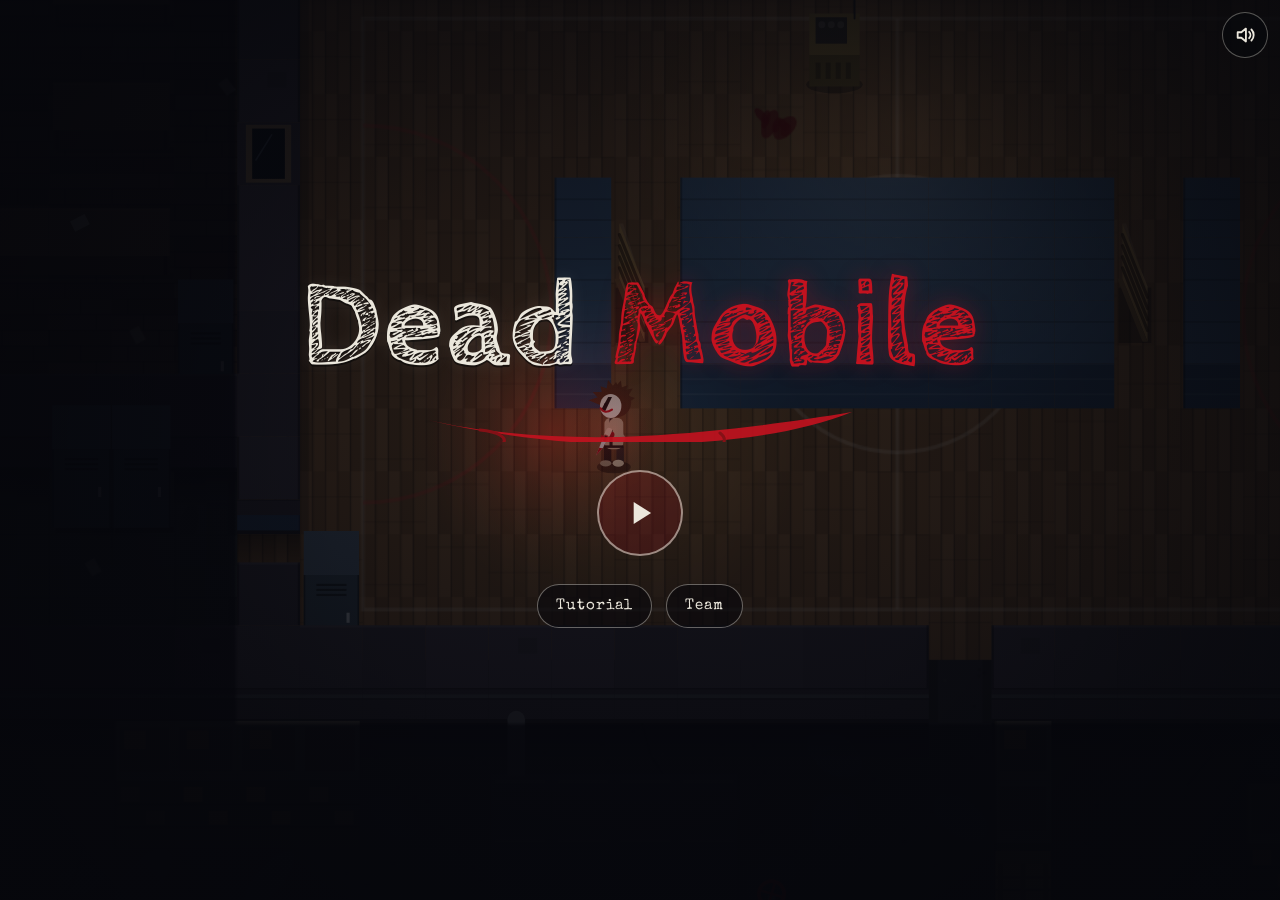
==== commit 900c525f: "Team: spielbarer Killer, klügere Killer-KI, mehr und längere Aufgaben, Jungle Gyms, Ton und Zoom je " ====
--- a/index.html
+++ b/index.html
@@ -82,6 +82,7 @@
     <div class="panel acts">
       <div id="tMaps" class="maps" hidden></div>
       <button id="tBots" class="pill gold">Mit Bots spielen</button>
+      <button id="tKiller" class="pill red">Als Killer spielen</button>
       <button id="tHost" class="pill">Raum erstellen</button>
       <div class="or"><span>oder beitreten</span></div>
       <div class="joinrow">
@@ -108,6 +109,8 @@
     <div class="panel rplay">
       <div class="lbl">Spieler <span id="rCount"></span></div>
       <ol id="rList" class="plist"></ol>
+      <div id="rKiller" class="slot kil bot"></div>
+      <button id="rRole" class="pill small">Killer spielen</button>
       <button id="rStart" class="pill gold">Starten</button>
       <p id="rWait" class="wait">Warte auf den Host</p>
     </div>
@@ -129,6 +132,7 @@
 <script src="js/killer.js"></script>
 <script src="js/flow.js"></script>
 <script src="js/rules.js"></script>
+<script src="js/hkiller.js"></script>
 <script src="js/bots.js"></script>
 <script src="js/render.js"></script>
 <script src="js/figures.js"></script>
--- a/css/style.css
+++ b/css/style.css
@@ -219,3 +219,13 @@
 #team.kb-name .sub,#team.kb-name .acts,#team.kb-name .skins,#team.kb-name .who>div.lbl,
 #team.kb-code .sub,#team.kb-code .who,#team.kb-code .acts>:not(.joinrow){display:none}
 @media (prefers-reduced-motion: reduce){.slot.new,#notice{animation:none}.nmsg.busy::after,.wait::after{animation:none;content:'…'}}
+/* Killer-Rolle: Knopf im Team-Menü, Platz und Rollenwechsel im Raum */
+.pill.red{background:rgba(195,18,31,.82);border-color:#c3121f;color:#fff}
+.pill.red:hover:not(:disabled){background:#d21a28;border-color:#ff6b6b}
+.pill.small{font-size:13px;padding:7px 14px;min-height:34px;align-self:center}
+.slot.kil{margin-top:clamp(5px,1.2vh,8px);border-color:rgba(195,18,31,.55);background:rgba(195,18,31,.08)}
+.slot.kil.bot{border-style:dashed;border-color:rgba(195,18,31,.35);background:none}
+.slot.kil.me{border-color:#c3121f;background:rgba(195,18,31,.16)}
+.slot .kico{flex:none;display:grid;place-items:center;width:clamp(34px,10.5vh,48px);height:clamp(34px,10.5vh,48px);border-radius:50%;background:rgba(195,18,31,.2)}
+.slot .kico svg{width:58%;height:58%;fill:none;stroke:#ff5a5a;stroke-width:2.2;stroke-linecap:round}
+.slot.kil small{color:#ff8a8a}
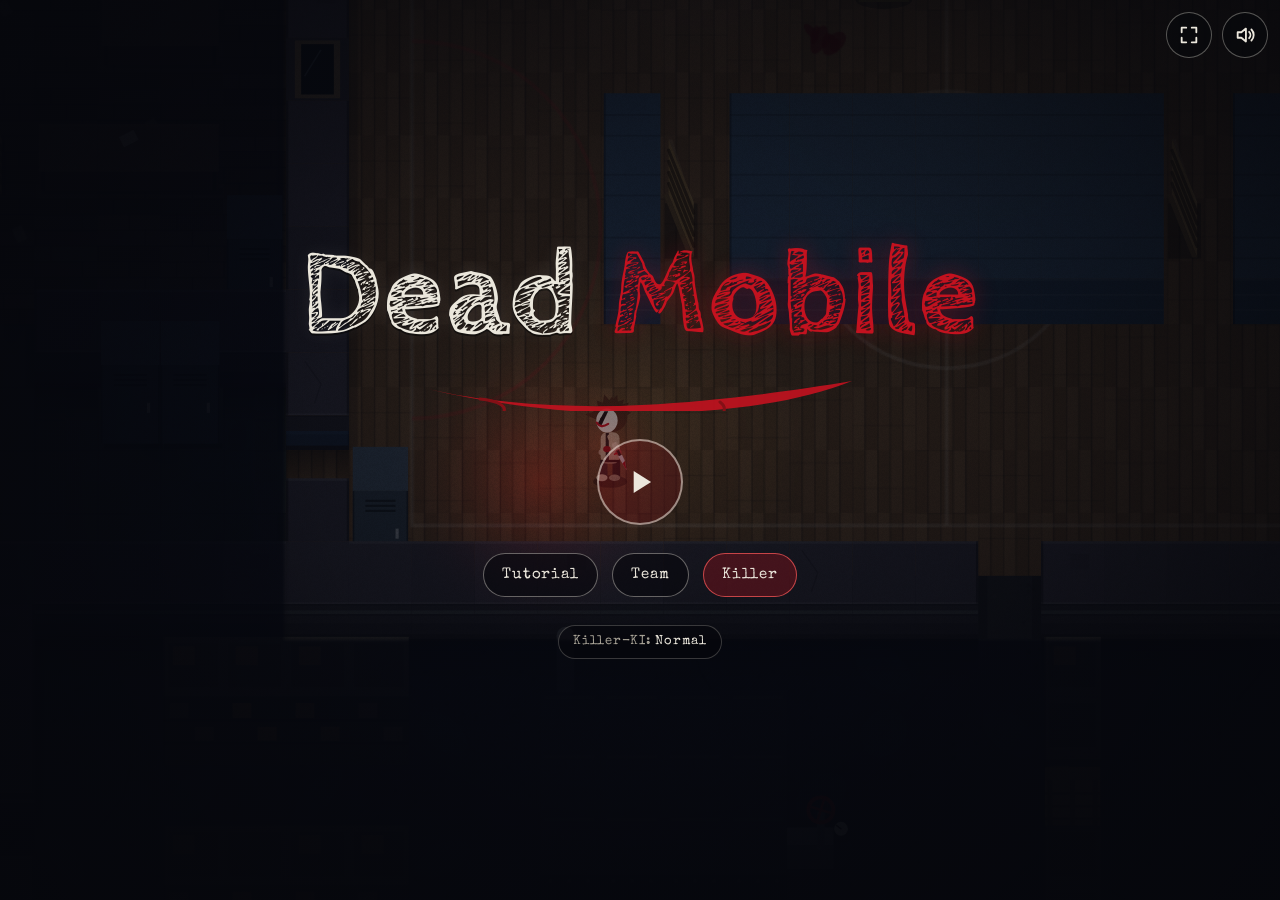
==== commit ee68fa83: "Killer spielbar (offline und online), Endspiel-Timer, Schwierigkeit, neue Grafik - Gespielter Killer" ====
--- a/index.html
+++ b/index.html
@@ -1,4 +1,6 @@
-<!doctype html><html><head><meta charset=utf8><meta name=viewport content="width=device-width,initial-scale=1,viewport-fit=cover"><style>:root{color-scheme:light;box-sizing:border-box;padding-top:env(safe-area-inset-top,0px);padding-bottom:env(safe-area-inset-bottom,0px)}html{scroll-padding-top:env(safe-area-inset-top,0px)}body{margin:0;padding:0;font:14px -apple-system,BlinkMacSystemFont,sans-serif;background:#fff;color:#000}img{max-width:100%}[hidden]:not([hidden=until-found i]){display:none!important}</style></head><body>
+<!doctype html>
+<html lang="de">
+<head>
 <meta charset="utf-8">
 <meta name="viewport" content="width=device-width, initial-scale=1, maximum-scale=1, user-scalable=no, viewport-fit=cover">
 <meta name="theme-color" content="#06070c">
@@ -14,6 +16,8 @@
 <link rel="preconnect" href="https://fonts.gstatic.com" crossorigin>
 <link rel="stylesheet" href="https://fonts.googleapis.com/css2?family=Cabin+Sketch:wght@700&family=Special+Elite&display=swap">
 <link rel="stylesheet" href="css/style.css">
+</head>
+<body>
 
 <canvas id="c" aria-label="Spielfeld"></canvas>
 <div id="safe"></div>
@@ -37,9 +41,11 @@
   <h1 class="logo">Dead <span class="red">Mobile</span></h1>
   <svg class="smear" viewBox="0 0 440 34" aria-hidden="true"><path d="M8 12c60 14 140 20 214 16 76-4 150-14 210-24-40 16-92 26-150 30-80 6-170 2-274-22z" fill="#c3121f"/><path d="M60 22c20 2 26 8 24 12M300 25c4 3 5 6 4 9" stroke="#8e0f16" stroke-width="3" fill="none" stroke-linecap="round"/></svg>
   <button id="play" class="btn" aria-label="Spielen"><svg viewBox="0 0 24 24"><path d="M8 5v14l11-7z"/></svg></button>
-  <div class="row"><button id="tutBtn" class="pill">Tutorial</button><button id="teamBtn" class="pill">Team</button></div>
+  <div class="row"><button id="tutBtn" class="pill">Tutorial</button><button id="teamBtn" class="pill">Team</button><button id="killBtn" class="pill blood">Killer</button></div>
   <div id="best" class="best" hidden></div>
+  <button id="diffBtn" class="pill small" aria-label="Schwierigkeit der Killer-KI ändern"></button>
   <button id="sndT" class="rnd" aria-label="Ton an oder aus"></button>
+  <button id="fsT" class="rnd" hidden aria-label="Vollbild an oder aus"><svg viewBox="0 0 24 24"><path d="M4 9V4h5M20 9V4h-5M4 15v5h5M20 15v5h-5"/></svg></button>
 </section>
 
 <section id="pause" class="screen" hidden>
@@ -82,7 +88,7 @@
     <div class="panel acts">
       <div id="tMaps" class="maps" hidden></div>
       <button id="tBots" class="pill gold">Mit Bots spielen</button>
-      <button id="tKiller" class="pill red">Als Killer spielen</button>
+      <button id="tKill" class="pill blood">Als Killer spielen</button>
       <button id="tHost" class="pill">Raum erstellen</button>
       <div class="or"><span>oder beitreten</span></div>
       <div class="joinrow">
@@ -105,12 +111,12 @@
       <p id="rHint" class="hint"></p>
       <div class="lbl">Karte</div>
       <div id="rMaps" class="maps"></div>
+      <div class="lbl">Killer</div>
+      <div id="rKiller" class="maps"></div>
     </div>
     <div class="panel rplay">
       <div class="lbl">Spieler <span id="rCount"></span></div>
       <ol id="rList" class="plist"></ol>
-      <div id="rKiller" class="slot kil bot"></div>
-      <button id="rRole" class="pill small">Killer spielen</button>
       <button id="rStart" class="pill gold">Starten</button>
       <p id="rWait" class="wait">Warte auf den Host</p>
     </div>
@@ -130,9 +136,9 @@
 <script src="js/survivor.js"></script>
 <script src="js/tasks.js"></script>
 <script src="js/killer.js"></script>
+<script src="js/kplayer.js"></script>
 <script src="js/flow.js"></script>
 <script src="js/rules.js"></script>
-<script src="js/hkiller.js"></script>
 <script src="js/bots.js"></script>
 <script src="js/render.js"></script>
 <script src="js/figures.js"></script>
--- a/css/style.css
+++ b/css/style.css
@@ -37,8 +37,13 @@
 .pill{appearance:none;border:1.5px solid rgba(235,231,220,.4);background:rgba(6,7,12,.55);color:var(--chalk);
   font:15px/1 var(--f-type);letter-spacing:.06em;padding:11px 18px;border-radius:999px;cursor:pointer;min-height:44px}
 .pill.gold{background:var(--aura);color:#1a1406;border-color:var(--aura);font-size:17px;padding:12px 22px}
+.pill.blood{background:rgba(195,18,31,.28);border-color:rgba(255,90,90,.7)}
+.pill.blood:hover:not(:disabled){background:rgba(195,18,31,.45);border-color:#ff7a7a}
 #pauseBtn{position:fixed;z-index:4;top:calc(env(safe-area-inset-top,0px) + 10px);right:calc(env(safe-area-inset-right,0px) + 10px)}
 #sndT{position:fixed;top:calc(env(safe-area-inset-top,0px) + 12px);right:calc(env(safe-area-inset-right,0px) + 12px)}
+#fsT{position:fixed;top:calc(env(safe-area-inset-top,0px) + 12px);right:calc(env(safe-area-inset-right,0px) + 68px)}
+.pill.small{font-size:12.5px;padding:7px 14px;min-height:34px;color:var(--chalk2);border-color:rgba(235,231,220,.22)}
+.pill.small b{font-weight:400;color:var(--chalk)}
 #tutCard{position:fixed;z-index:3;left:50%;transform:translateX(-50%);top:calc(env(safe-area-inset-top,0px) + 50px);
   width:min(540px,calc(100vw - 32px));padding:12px 16px 14px;border-radius:14px;pointer-events:none;
   background:rgba(6,7,12,.8);border:1px solid rgba(235,231,220,.18);box-shadow:0 8px 30px rgba(0,0,0,.5);text-align:left}
@@ -219,13 +224,3 @@
 #team.kb-name .sub,#team.kb-name .acts,#team.kb-name .skins,#team.kb-name .who>div.lbl,
 #team.kb-code .sub,#team.kb-code .who,#team.kb-code .acts>:not(.joinrow){display:none}
 @media (prefers-reduced-motion: reduce){.slot.new,#notice{animation:none}.nmsg.busy::after,.wait::after{animation:none;content:'…'}}
-/* Killer-Rolle: Knopf im Team-Menü, Platz und Rollenwechsel im Raum */
-.pill.red{background:rgba(195,18,31,.82);border-color:#c3121f;color:#fff}
-.pill.red:hover:not(:disabled){background:#d21a28;border-color:#ff6b6b}
-.pill.small{font-size:13px;padding:7px 14px;min-height:34px;align-self:center}
-.slot.kil{margin-top:clamp(5px,1.2vh,8px);border-color:rgba(195,18,31,.55);background:rgba(195,18,31,.08)}
-.slot.kil.bot{border-style:dashed;border-color:rgba(195,18,31,.35);background:none}
-.slot.kil.me{border-color:#c3121f;background:rgba(195,18,31,.16)}
-.slot .kico{flex:none;display:grid;place-items:center;width:clamp(34px,10.5vh,48px);height:clamp(34px,10.5vh,48px);border-radius:50%;background:rgba(195,18,31,.2)}
-.slot .kico svg{width:58%;height:58%;fill:none;stroke:#ff5a5a;stroke-width:2.2;stroke-linecap:round}
-.slot.kil small{color:#ff8a8a}
